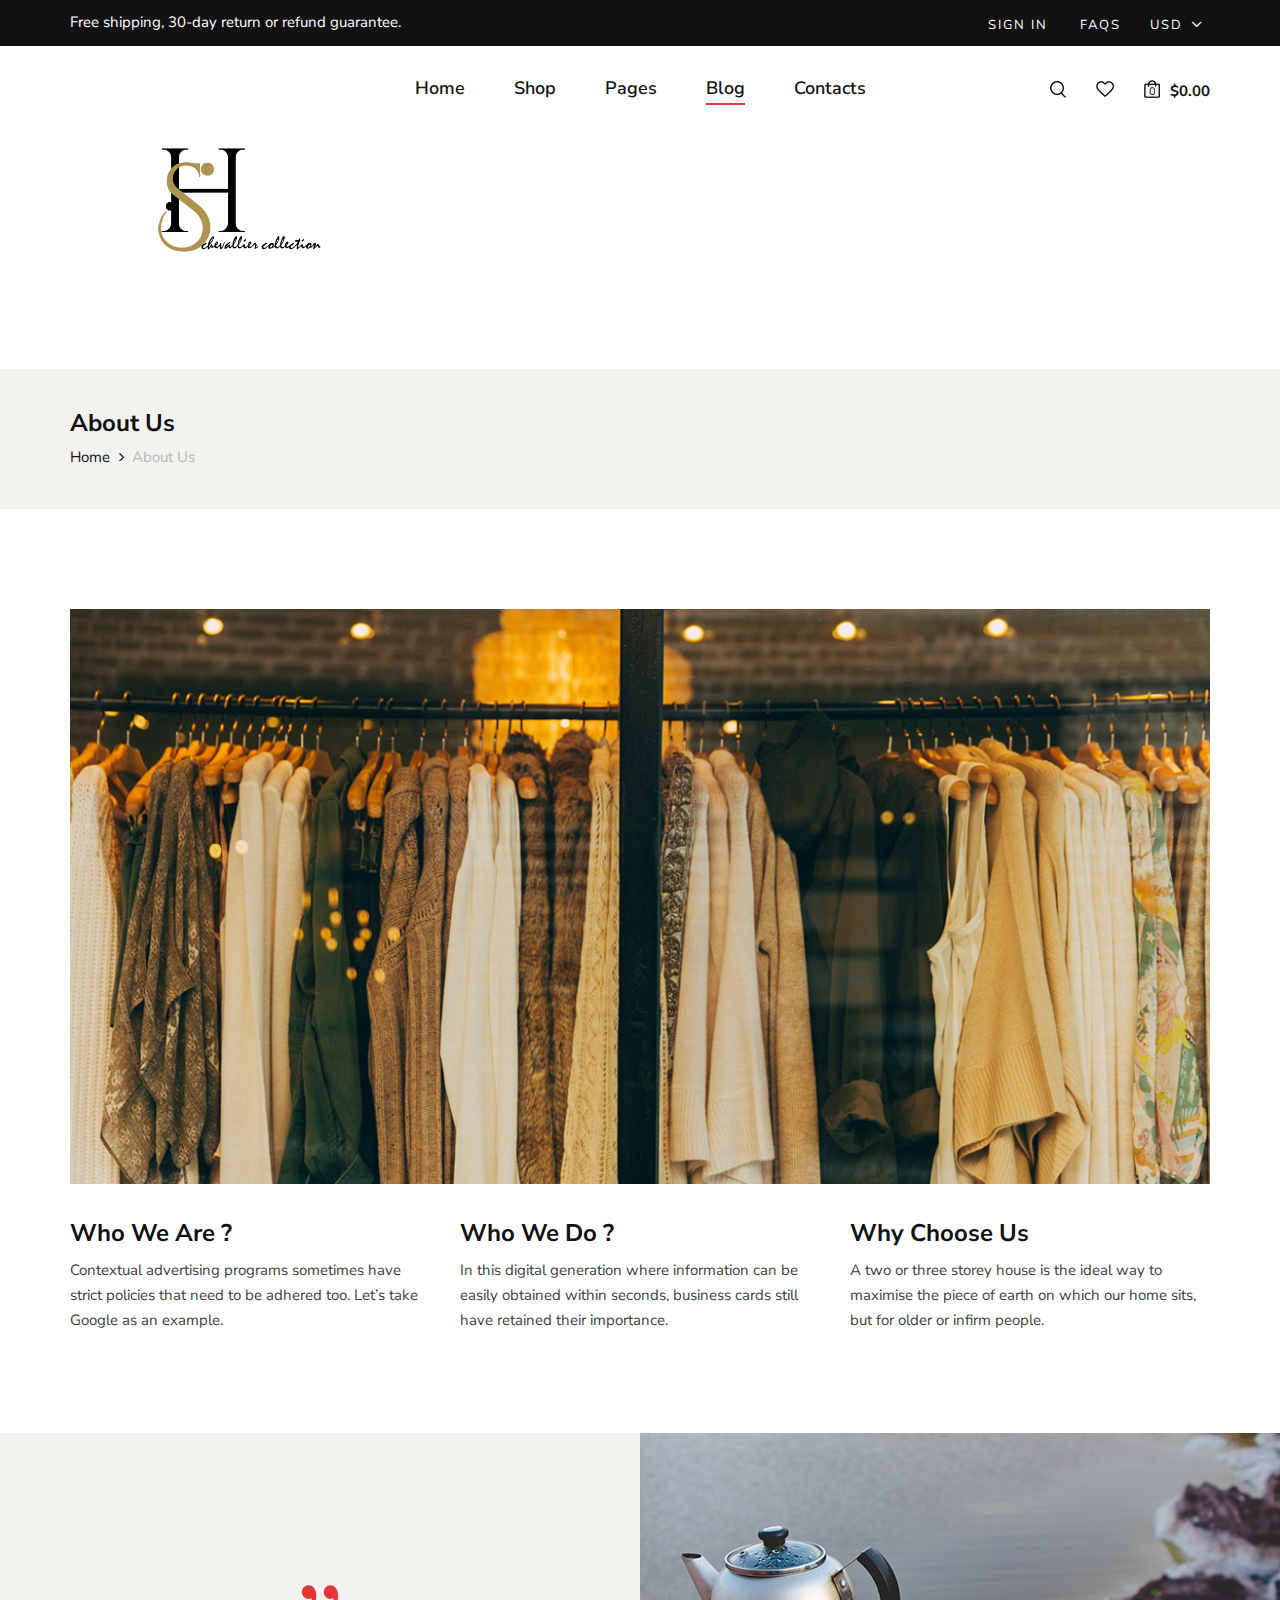
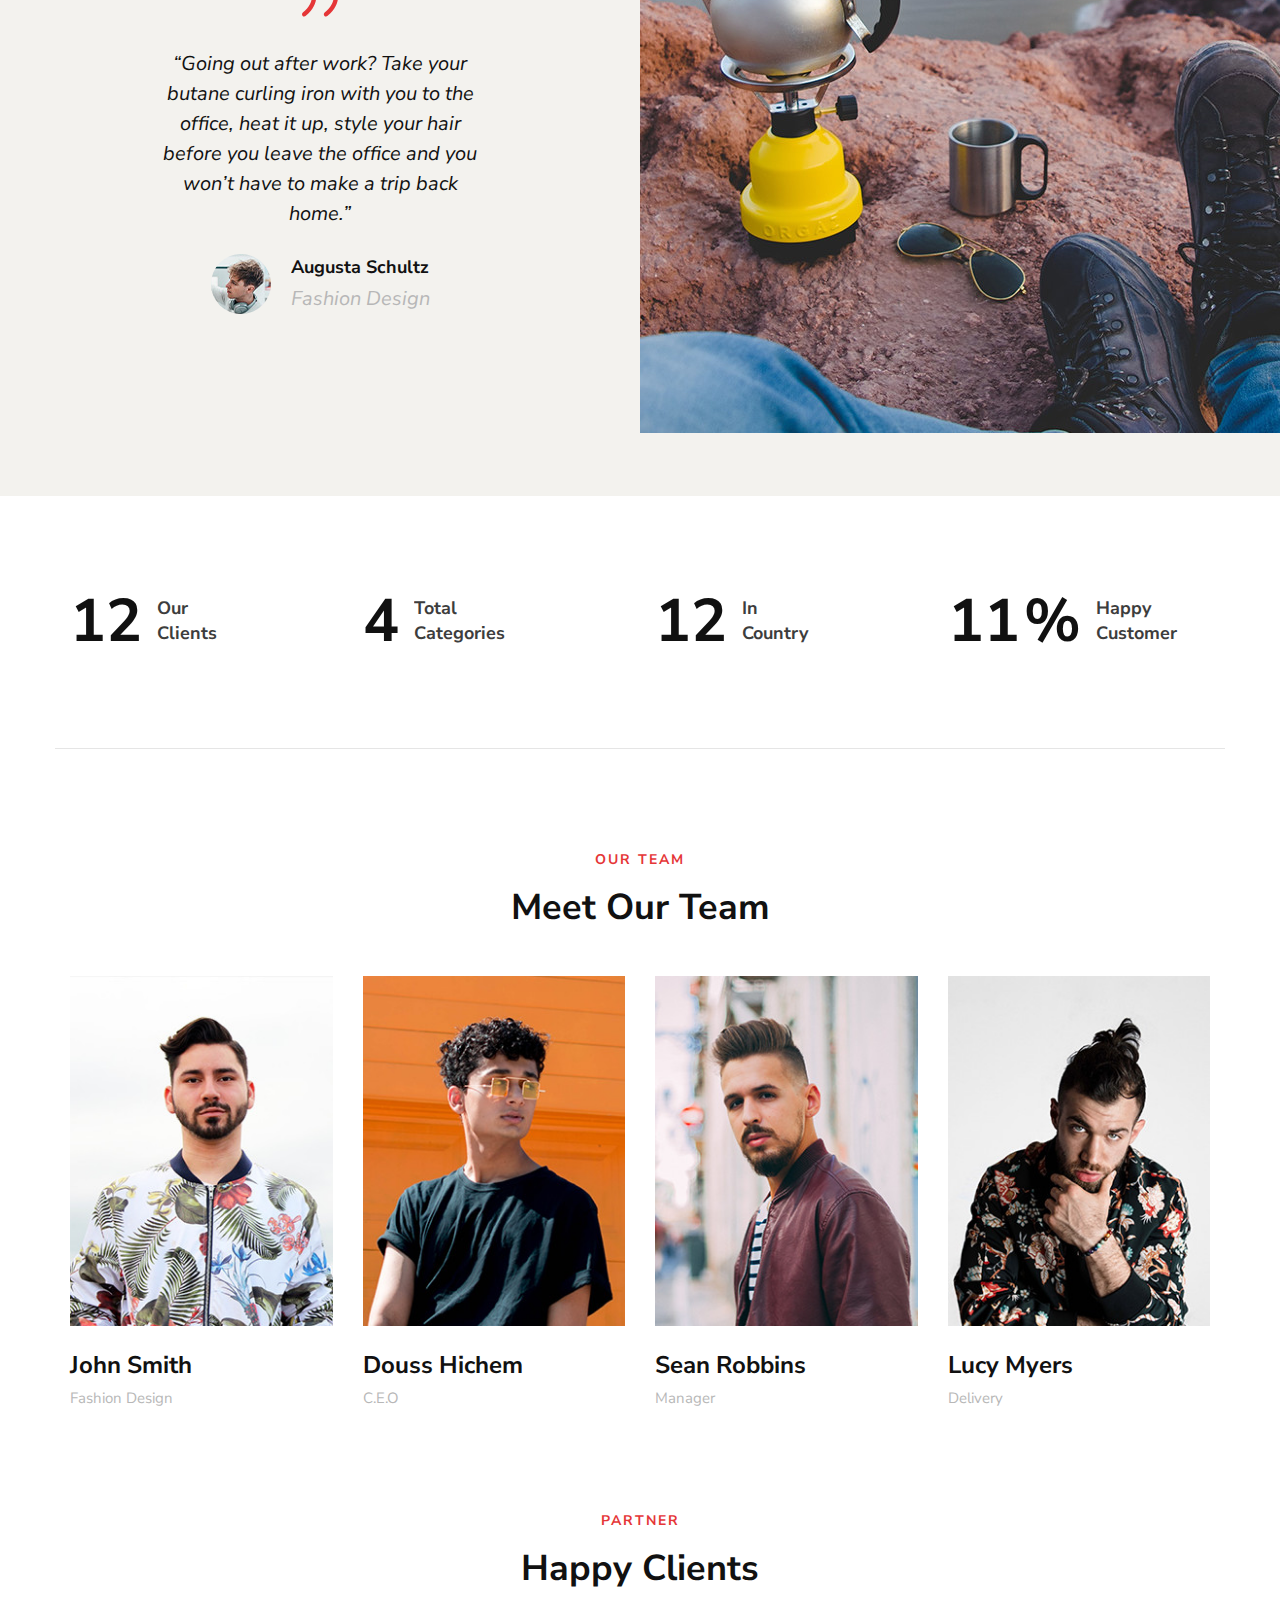
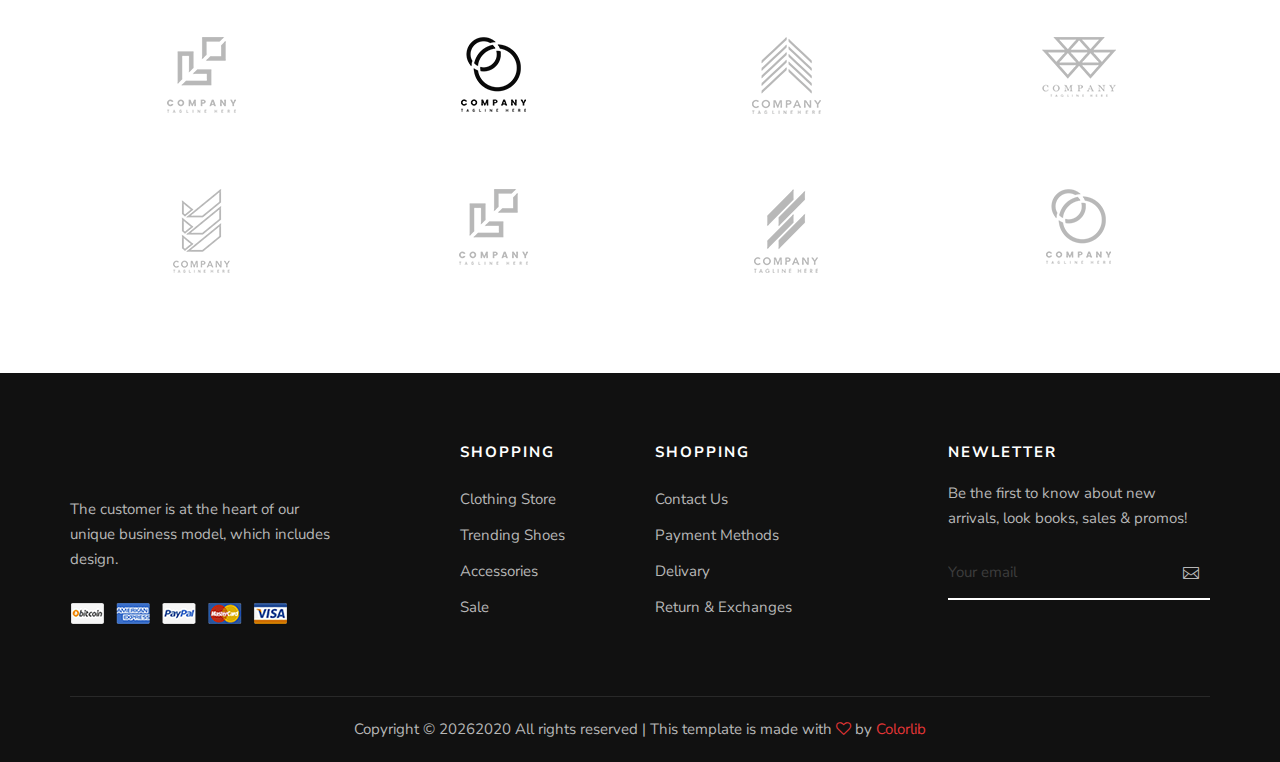
==== about.html @ ca8896c9 "pages" ====
<!DOCTYPE html>
<html lang="zxx">

<head>
    <meta charset="UTF-8">
    <meta name="description" content="Male_Fashion Template">
    <meta name="keywords" content="Male_Fashion, unica, creative, html">
    <meta name="viewport" content="width=device-width, initial-scale=1.0">
    <meta http-equiv="X-UA-Compatible" content="ie=edge">
    <title>chevalier</title>

    <!-- Google Font -->
    <link href="https://fonts.googleapis.com/css2?family=Nunito+Sans:wght@300;400;600;700;800;900&display=swap"
    rel="stylesheet">

    <!-- Css Styles -->
    <link rel="stylesheet" href="css/bootstrap.min.css" type="text/css">
    <link rel="stylesheet" href="css/font-awesome.min.css" type="text/css">
    <link rel="stylesheet" href="css/elegant-icons.css" type="text/css">
    <link rel="stylesheet" href="css/magnific-popup.css" type="text/css">
    <link rel="stylesheet" href="css/nice-select.css" type="text/css">
    <link rel="stylesheet" href="css/owl.carousel.min.css" type="text/css">
    <link rel="stylesheet" href="css/slicknav.min.css" type="text/css">
    <link rel="stylesheet" href="css/style.css" type="text/css">
</head>

<body>
    <!-- Page Preloder -->
    <div id="preloder">
        <div class="loader"></div>
    </div>

    <!-- Offcanvas Menu Begin -->
    <div class="offcanvas-menu-overlay"></div>
    <div class="offcanvas-menu-wrapper">
        <div class="offcanvas__option">
            <div class="offcanvas__links">
                <a href="#">Sign in</a>
                <a href="#">FAQs</a>
            </div>
            <div class="offcanvas__top__hover">
                <span>Usd <i class="arrow_carrot-down"></i></span>
                <ul>
                    <li>USD</li>
                    <li>EUR</li>
                    <li>TND</li>
                </ul>
            </div>
        </div>
        <div class="offcanvas__nav__option">
            <a href="#" class="search-switch"><img src="img/icon/search.png" alt=""></a>
            <a href="#"><img src="img/icon/heart.png" alt=""></a>
            <a href="#"><img src="img/icon/cart.png" alt=""> <span>0</span></a>
            <div class="price">$0.00</div>
        </div>
        <div id="mobile-menu-wrap"></div>
        <div class="offcanvas__text">
            <p>Free shipping, 30-day return or refund guarantee.</p>
        </div>
    </div>
    <!-- Offcanvas Menu End -->

    <!-- Header Section Begin -->
    <header class="header">
        <div class="header__top">
            <div class="container">
                <div class="row">
                    <div class="col-lg-6 col-md-7">
                        <div class="header__top__left">
                            <p>Free shipping, 30-day return or refund guarantee.</p>
                        </div>
                    </div>
                    <div class="col-lg-6 col-md-5">
                        <div class="header__top__right">
                            <div class="header__top__links">
                                <a href="#">Sign in</a>
                                <a href="#">FAQs</a>
                            </div>
                            <div class="header__top__hover">
                                <span>Usd <i class="arrow_carrot-down"></i></span>
                                <ul>
                                    <li>USD</li>
                                    <li>EUR</li>
                                    <li>TND</li>
                                </ul>
                            </div>
                        </div>
                    </div>
                </div>
            </div>
        </div>
        <div class="container">
            <div class="row">
                <div class="col-lg-3 col-md-3">
                    <div class="header__logo">
                        <a href="./index.html"><img src="img/logo.png" alt=""></a>
                    </div>
                </div>
                <div class="col-lg-6 col-md-6">
                    <nav class="header__menu mobile-menu">
                        <ul>
                            <li><a href="./index.html">Home</a></li>
                            <li><a href="./shop.html">Shop</a></li>
                            <li><a href="#">Pages</a>
                                <ul class="dropdown">
                                    <li><a href="./about.html">About Us</a></li>
                                    <li><a href="./shop-details.html">Shop Details</a></li>
                                    <li><a href="./shopping-cart.html">Shopping Cart</a></li>
                                    <li><a href="./checkout.html">Check Out</a></li>
                                    <li><a href="./blog-details.html">Blog Details</a></li>
                                </ul>
                            </li>
                            <li class="active"><a href="./blog.html">Blog</a></li>
                            <li><a href="./contact.html">Contacts</a></li>
                        </ul>
                    </nav>
                </div>
                <div class="col-lg-3 col-md-3">
                    <div class="header__nav__option">
                        <a href="#" class="search-switch"><img src="img/icon/search.png" alt=""></a>
                        <a href="#"><img src="img/icon/heart.png" alt=""></a>
                        <a href="#"><img src="img/icon/cart.png" alt=""> <span>0</span></a>
                        <div class="price">$0.00</div>
                    </div>
                </div>
            </div>
            <div class="canvas__open"><i class="fa fa-bars"></i></div>
        </div>
    </header>
    <!-- Header Section End -->

    <!-- Breadcrumb Section Begin -->
    <section class="breadcrumb-option">
        <div class="container">
            <div class="row">
                <div class="col-lg-12">
                    <div class="breadcrumb__text">
                        <h4>About Us</h4>
                        <div class="breadcrumb__links">
                            <a href="./index.html">Home</a>
                            <span>About Us</span>
                        </div>
                    </div>
                </div>
            </div>
        </div>
    </section>
    <!-- Breadcrumb Section End -->

    <!-- About Section Begin -->
    <section class="about spad">
        <div class="container">
            <div class="row">
                <div class="col-lg-12">
                    <div class="about__pic">
                        <img src="img/about/about-us.jpg" alt="">
                    </div>
                </div>
            </div>
            <div class="row">
                <div class="col-lg-4 col-md-4 col-sm-6">
                    <div class="about__item">
                        <h4>Who We Are ?</h4>
                        <p>Contextual advertising programs sometimes have strict policies that need to be adhered too.
                        Let’s take Google as an example.</p>
                    </div>
                </div>
                <div class="col-lg-4 col-md-4 col-sm-6">
                    <div class="about__item">
                        <h4>Who We Do ?</h4>
                        <p>In this digital generation where information can be easily obtained within seconds, business
                        cards still have retained their importance.</p>
                    </div>
                </div>
                <div class="col-lg-4 col-md-4 col-sm-6">
                    <div class="about__item">
                        <h4>Why Choose Us</h4>
                        <p>A two or three storey house is the ideal way to maximise the piece of earth on which our home
                        sits, but for older or infirm people.</p>
                    </div>
                </div>
            </div>
        </div>
    </section>
    <!-- About Section End -->

    <!-- Testimonial Section Begin -->
    <section class="testimonial">
        <div class="container-fluid">
            <div class="row">
                <div class="col-lg-6 p-0">
                    <div class="testimonial__text">
                        <span class="icon_quotations"></span>
                        <p>“Going out after work? Take your butane curling iron with you to the office, heat it up,
                            style your hair before you leave the office and you won’t have to make a trip back home.”
                        </p>
                        <div class="testimonial__author">
                            <div class="testimonial__author__pic">
                                <img src="img/about/testimonial-author.jpg" alt="">
                            </div>
                            <div class="testimonial__author__text">
                                <h5>Augusta Schultz</h5>
                                <p>Fashion Design</p>
                            </div>
                        </div>
                    </div>
                </div>
                <div class="col-lg-6 p-0">
                    <div class="testimonial__pic set-bg" data-setbg="img/about/testimonial-pic.jpg"></div>
                </div>
            </div>
        </div>
    </section>
    <!-- Testimonial Section End -->

    <!-- Counter Section Begin -->
    <section class="counter spad">
        <div class="container">
            <div class="row">
                <div class="col-lg-3 col-md-6 col-sm-6">
                    <div class="counter__item">
                        <div class="counter__item__number">
                            <h2 class="cn_num">102</h2>
                        </div>
                        <span>Our <br />Clients</span>
                    </div>
                </div>
                <div class="col-lg-3 col-md-6 col-sm-6">
                    <div class="counter__item">
                        <div class="counter__item__number">
                            <h2 class="cn_num">30</h2>
                        </div>
                        <span>Total <br />Categories</span>
                    </div>
                </div>
                <div class="col-lg-3 col-md-6 col-sm-6">
                    <div class="counter__item">
                        <div class="counter__item__number">
                            <h2 class="cn_num">102</h2>
                        </div>
                        <span>In <br />Country</span>
                    </div>
                </div>
                <div class="col-lg-3 col-md-6 col-sm-6">
                    <div class="counter__item">
                        <div class="counter__item__number">
                            <h2 class="cn_num">98</h2>
                            <strong>%</strong>
                        </div>
                        <span>Happy <br />Customer</span>
                    </div>
                </div>
            </div>
        </div>
    </section>
    <!-- Counter Section End -->

    <!-- Team Section Begin -->
    <section class="team spad">
        <div class="container">
            <div class="row">
                <div class="col-lg-12">
                    <div class="section-title">
                        <span>Our Team</span>
                        <h2>Meet Our Team</h2>
                    </div>
                </div>
            </div>
            <div class="row">
                <div class="col-lg-3 col-md-6 col-sm-6">
                    <div class="team__item">
                        <img src="img/about/team-1.jpg" alt="">
                        <h4>John Smith</h4>
                        <span>Fashion Design</span>
                    </div>
                </div>
                <div class="col-lg-3 col-md-6 col-sm-6">
                    <div class="team__item">
                        <img src="img/about/team-2.jpg" alt="">
                        <h4>Douss Hichem</h4>
                        <span>C.E.O</span>
                    </div>
                </div>
                <div class="col-lg-3 col-md-6 col-sm-6">
                    <div class="team__item">
                        <img src="img/about/team-3.jpg" alt="">
                        <h4>Sean Robbins</h4>
                        <span>Manager</span>
                    </div>
                </div>
                <div class="col-lg-3 col-md-6 col-sm-6">
                    <div class="team__item">
                        <img src="img/about/team-4.jpg" alt="">
                        <h4>Lucy Myers</h4>
                        <span>Delivery</span>
                    </div>
                </div>
            </div>
        </div>
    </section>
    <!-- Team Section End -->

    <!-- Client Section Begin -->
    <section class="clients spad">
        <div class="container">
            <div class="row">
                <div class="col-lg-12">
                    <div class="section-title">
                        <span>Partner</span>
                        <h2>Happy Clients</h2>
                    </div>
                </div>
            </div>
            <div class="row">
                <div class="col-lg-3 col-md-4 col-sm-4 col-6">
                    <a href="#" class="client__item"><img src="img/clients/client-1.png" alt=""></a>
                </div>
                <div class="col-lg-3 col-md-4 col-sm-4 col-6">
                    <a href="#" class="client__item"><img src="img/clients/client-2.png" alt=""></a>
                </div>
                <div class="col-lg-3 col-md-4 col-sm-4 col-6">
                    <a href="#" class="client__item"><img src="img/clients/client-3.png" alt=""></a>
                </div>
                <div class="col-lg-3 col-md-4 col-sm-4 col-6">
                    <a href="#" class="client__item"><img src="img/clients/client-4.png" alt=""></a>
                </div>
                <div class="col-lg-3 col-md-4 col-sm-4 col-6">
                    <a href="#" class="client__item"><img src="img/clients/client-5.png" alt=""></a>
                </div>
                <div class="col-lg-3 col-md-4 col-sm-4 col-6">
                    <a href="#" class="client__item"><img src="img/clients/client-6.png" alt=""></a>
                </div>
                <div class="col-lg-3 col-md-4 col-sm-4 col-6">
                    <a href="#" class="client__item"><img src="img/clients/client-7.png" alt=""></a>
                </div>
                <div class="col-lg-3 col-md-4 col-sm-4 col-6">
                    <a href="#" class="client__item"><img src="img/clients/client-8.png" alt=""></a>
                </div>
            </div>
        </div>
    </section>
    <!-- Client Section End -->

    <!-- Footer Section Begin -->
    <footer class="footer">
        <div class="container">
            <div class="row">
                <div class="col-lg-3 col-md-6 col-sm-6">
                    <div class="footer__about">
                        <div class="footer__logo">
                            <a href="#"><img src="img/footer-logo.png" alt=""></a>
                        </div>
                        <p>The customer is at the heart of our unique business model, which includes design.</p>
                        <a href="#"><img src="img/payment.png" alt=""></a>
                    </div>
                </div>
                <div class="col-lg-2 offset-lg-1 col-md-3 col-sm-6">
                    <div class="footer__widget">
                        <h6>Shopping</h6>
                        <ul>
                            <li><a href="#">Clothing Store</a></li>
                            <li><a href="#">Trending Shoes</a></li>
                            <li><a href="#">Accessories</a></li>
                            <li><a href="#">Sale</a></li>
                        </ul>
                    </div>
                </div>
                <div class="col-lg-2 col-md-3 col-sm-6">
                    <div class="footer__widget">
                        <h6>Shopping</h6>
                        <ul>
                            <li><a href="#">Contact Us</a></li>
                            <li><a href="#">Payment Methods</a></li>
                            <li><a href="#">Delivary</a></li>
                            <li><a href="#">Return & Exchanges</a></li>
                        </ul>
                    </div>
                </div>
                <div class="col-lg-3 offset-lg-1 col-md-6 col-sm-6">
                    <div class="footer__widget">
                        <h6>NewLetter</h6>
                        <div class="footer__newslatter">
                            <p>Be the first to know about new arrivals, look books, sales & promos!</p>
                            <form action="#">
                                <input type="text" placeholder="Your email">
                                <button type="submit"><span class="icon_mail_alt"></span></button>
                            </form>
                        </div>
                    </div>
                </div>
            </div>
            <div class="row">
                <div class="col-lg-12 text-center">
                    <div class="footer__copyright__text">
                        <!-- Link back to Colorlib can't be removed. Template is licensed under CC BY 3.0. -->
                        <p>Copyright ©
                            <script>
                                document.write(new Date().getFullYear());
                            </script>2020
                            All rights reserved | This template is made with <i class="fa fa-heart-o"
                            aria-hidden="true"></i> by <a href="https://colorlib.com" target="_blank">Colorlib</a>
                        </p>
                        <!-- Link back to Colorlib can't be removed. Template is licensed under CC BY 3.0. -->
                    </div>
                </div>
            </div>
        </div>
    </footer>
    <!-- Footer Section End -->

    <!-- Search Begin -->
    <div class="search-model">
        <div class="h-100 d-flex align-items-center justify-content-center">
            <div class="search-close-switch">+</div>
            <form class="search-model-form">
                <input type="text" id="search-input" placeholder="Search here.....">
            </form>
        </div>
    </div>
    <!-- Search End -->

    <!-- Js Plugins -->
    <script src="js/jquery-3.3.1.min.js"></script>
    <script src="js/bootstrap.min.js"></script>
    <script src="js/jquery.nice-select.min.js"></script>
    <script src="js/jquery.nicescroll.min.js"></script>
    <script src="js/jquery.magnific-popup.min.js"></script>
    <script src="js/jquery.countdown.min.js"></script>
    <script src="js/jquery.slicknav.js"></script>
    <script src="js/mixitup.min.js"></script>
    <script src="js/owl.carousel.min.js"></script>
    <script src="js/main.js"></script>
</body>

</html>
---- css/elegant-icons.css ----
@font-face {
	font-family: 'ElegantIcons';
	src:url('../fonts/ElegantIcons.eot');
	src:url('../fonts/ElegantIcons.eot?#iefix') format('embedded-opentype'),
		url('../fonts/ElegantIcons.woff') format('woff'),
		url('../fonts/ElegantIcons.ttf') format('truetype'),
		url('../fonts/ElegantIcons.svg#ElegantIcons') format('svg');
	font-weight: normal;
	font-style: normal;
}

/* Use the following CSS code if you want to use data attributes for inserting your icons */
[data-icon]:before {
	font-family: 'ElegantIcons';
	content: attr(data-icon);
	speak: none;
	font-weight: normal;
	font-variant: normal;
	text-transform: none;
	line-height: 1;
	-webkit-font-smoothing: antialiased;
	-moz-osx-font-smoothing: grayscale;
}

/* Use the following CSS code if you want to have a class per icon */
/*
Instead of a list of all class selectors,
you can use the generic selector below, but it's slower:
[class*="your-class-prefix"] {
*/
.arrow_up, .arrow_down, .arrow_left, .arrow_right, .arrow_left-up, .arrow_right-up, .arrow_right-down, .arrow_left-down, .arrow-up-down, .arrow_up-down_alt, .arrow_left-right_alt, .arrow_left-right, .arrow_expand_alt2, .arrow_expand_alt, .arrow_condense, .arrow_expand, .arrow_move, .arrow_carrot-up, .arrow_carrot-down, .arrow_carrot-left, .arrow_carrot-right, .arrow_carrot-2up, .arrow_carrot-2down, .arrow_carrot-2left, .arrow_carrot-2right, .arrow_carrot-up_alt2, .arrow_carrot-down_alt2, .arrow_carrot-left_alt2, .arrow_carrot-right_alt2, .arrow_carrot-2up_alt2, .arrow_carrot-2down_alt2, .arrow_carrot-2left_alt2, .arrow_carrot-2right_alt2, .arrow_triangle-up, .arrow_triangle-down, .arrow_triangle-left, .arrow_triangle-right, .arrow_triangle-up_alt2, .arrow_triangle-down_alt2, .arrow_triangle-left_alt2, .arrow_triangle-right_alt2, .arrow_back, .icon_minus-06, .icon_plus, .icon_close, .icon_check, .icon_minus_alt2, .icon_plus_alt2, .icon_close_alt2, .icon_check_alt2, .icon_zoom-out_alt, .icon_zoom-in_alt, .icon_search, .icon_box-empty, .icon_box-selected, .icon_minus-box, .icon_plus-box, .icon_box-checked, .icon_circle-empty, .icon_circle-slelected, .icon_stop_alt2, .icon_stop, .icon_pause_alt2, .icon_pause, .icon_menu, .icon_menu-square_alt2, .icon_menu-circle_alt2, .icon_ul, .icon_ol, .icon_adjust-horiz, .icon_adjust-vert, .icon_document_alt, .icon_documents_alt, .icon_pencil, .icon_pencil-edit_alt, .icon_pencil-edit, .icon_folder-alt, .icon_folder-open_alt, .icon_folder-add_alt, .icon_info_alt, .icon_error-oct_alt, .icon_error-circle_alt, .icon_error-triangle_alt, .icon_question_alt2, .icon_question, .icon_comment_alt, .icon_chat_alt, .icon_vol-mute_alt, .icon_volume-low_alt, .icon_volume-high_alt, .icon_quotations, .icon_quotations_alt2, .icon_clock_alt, .icon_lock_alt, .icon_lock-open_alt, .icon_key_alt, .icon_cloud_alt, .icon_cloud-upload_alt, .icon_cloud-download_alt, .icon_image, .icon_images, .icon_lightbulb_alt, .icon_gift_alt, .icon_house_alt, .icon_genius, .icon_mobile, .icon_tablet, .icon_laptop, .icon_desktop, .icon_camera_alt, .icon_mail_alt, .icon_cone_alt, .icon_ribbon_alt, .icon_bag_alt, .icon_creditcard, .icon_cart_alt, .icon_paperclip, .icon_tag_alt, .icon_tags_alt, .icon_trash_alt, .icon_cursor_alt, .icon_mic_alt, .icon_compass_alt, .icon_pin_alt, .icon_pushpin_alt, .icon_map_alt, .icon_drawer_alt, .icon_toolbox_alt, .icon_book_alt, .icon_calendar, .icon_film, .icon_table, .icon_contacts_alt, .icon_headphones, .icon_lifesaver, .icon_piechart, .icon_refresh, .icon_link_alt, .icon_link, .icon_loading, .icon_blocked, .icon_archive_alt, .icon_heart_alt, .icon_star_alt, .icon_star-half_alt, .icon_star, .icon_star-half, .icon_tools, .icon_tool, .icon_cog, .icon_cogs, .arrow_up_alt, .arrow_down_alt, .arrow_left_alt, .arrow_right_alt, .arrow_left-up_alt, .arrow_right-up_alt, .arrow_right-down_alt, .arrow_left-down_alt, .arrow_condense_alt, .arrow_expand_alt3, .arrow_carrot_up_alt, .arrow_carrot-down_alt, .arrow_carrot-left_alt, .arrow_carrot-right_alt, .arrow_carrot-2up_alt, .arrow_carrot-2dwnn_alt, .arrow_carrot-2left_alt, .arrow_carrot-2right_alt, .arrow_triangle-up_alt, .arrow_triangle-down_alt, .arrow_triangle-left_alt, .arrow_triangle-right_alt, .icon_minus_alt, .icon_plus_alt, .icon_close_alt, .icon_check_alt, .icon_zoom-out, .icon_zoom-in, .icon_stop_alt, .icon_menu-square_alt, .icon_menu-circle_alt, .icon_document, .icon_documents, .icon_pencil_alt, .icon_folder, .icon_folder-open, .icon_folder-add, .icon_folder_upload, .icon_folder_download, .icon_info, .icon_error-circle, .icon_error-oct, .icon_error-triangle, .icon_question_alt, .icon_comment, .icon_chat, .icon_vol-mute, .icon_volume-low, .icon_volume-high, .icon_quotations_alt, .icon_clock, .icon_lock, .icon_lock-open, .icon_key, .icon_cloud, .icon_cloud-upload, .icon_cloud-download, .icon_lightbulb, .icon_gift, .icon_house, .icon_camera, .icon_mail, .icon_cone, .icon_ribbon, .icon_bag, .icon_cart, .icon_tag, .icon_tags, .icon_trash, .icon_cursor, .icon_mic, .icon_compass, .icon_pin, .icon_pushpin, .icon_map, .icon_drawer, .icon_toolbox, .icon_book, .icon_contacts, .icon_archive, .icon_heart, .icon_profile, .icon_group, .icon_grid-2x2, .icon_grid-3x3, .icon_music, .icon_pause_alt, .icon_phone, .icon_upload, .icon_download, .social_facebook, .social_twitter, .social_pinterest, .social_googleplus, .social_tumblr, .social_tumbleupon, .social_wordpress, .social_instagram, .social_dribbble, .social_vimeo, .social_linkedin, .social_rss, .social_deviantart, .social_share, .social_myspace, .social_skype, .social_youtube, .social_picassa, .social_googledrive, .social_flickr, .social_blogger, .social_spotify, .social_delicious, .social_facebook_circle, .social_twitter_circle, .social_pinterest_circle, .social_googleplus_circle, .social_tumblr_circle, .social_stumbleupon_circle, .social_wordpress_circle, .social_instagram_circle, .social_dribbble_circle, .social_vimeo_circle, .social_linkedin_circle, .social_rss_circle, .social_deviantart_circle, .social_share_circle, .social_myspace_circle, .social_skype_circle, .social_youtube_circle, .social_picassa_circle, .social_googledrive_alt2, .social_flickr_circle, .social_blogger_circle, .social_spotify_circle, .social_delicious_circle, .social_facebook_square, .social_twitter_square, .social_pinterest_square, .social_googleplus_square, .social_tumblr_square, .social_stumbleupon_square, .social_wordpress_square, .social_instagram_square, .social_dribbble_square, .social_vimeo_square, .social_linkedin_square, .social_rss_square, .social_deviantart_square, .social_share_square, .social_myspace_square, .social_skype_square, .social_youtube_square, .social_picassa_square, .social_googledrive_square, .social_flickr_square, .social_blogger_square, .social_spotify_square, .social_delicious_square, .icon_printer, .icon_calulator, .icon_building, .icon_floppy, .icon_drive, .icon_search-2, .icon_id, .icon_id-2, .icon_puzzle, .icon_like, .icon_dislike, .icon_mug, .icon_currency, .icon_wallet, .icon_pens, .icon_easel, .icon_flowchart, .icon_datareport, .icon_briefcase, .icon_shield, .icon_percent, .icon_globe, .icon_globe-2, .icon_target, .icon_hourglass, .icon_balance, .icon_rook, .icon_printer-alt, .icon_calculator_alt, .icon_building_alt, .icon_floppy_alt, .icon_drive_alt, .icon_search_alt, .icon_id_alt, .icon_id-2_alt, .icon_puzzle_alt, .icon_like_alt, .icon_dislike_alt, .icon_mug_alt, .icon_currency_alt, .icon_wallet_alt, .icon_pens_alt, .icon_easel_alt, .icon_flowchart_alt, .icon_datareport_alt, .icon_briefcase_alt, .icon_shield_alt, .icon_percent_alt, .icon_globe_alt, .icon_clipboard {
	font-family: 'ElegantIcons';
	speak: none;
	font-style: normal;
	font-weight: normal;
	font-variant: normal;
	text-transform: none;
	line-height: 1;
	-webkit-font-smoothing: antialiased;
}
.arrow_up:before {
	content: "\21";
}
.arrow_down:before {
	content: "\22";
}
.arrow_left:before {
	content: "\23";
}
.arrow_right:before {
	content: "\24";
}
.arrow_left-up:before {
	content: "\25";
}
.arrow_right-up:before {
	content: "\26";
}
.arrow_right-down:before {
	content: "\27";
}
.arrow_left-down:before {
	content: "\28";
}
.arrow-up-down:before {
	content: "\29";
}
.arrow_up-down_alt:before {
	content: "\2a";
}
.arrow_left-right_alt:before {
	content: "\2b";
}
.arrow_left-right:before {
	content: "\2c";
}
.arrow_expand_alt2:before {
	content: "\2d";
}
.arrow_expand_alt:before {
	content: "\2e";
}
.arrow_condense:before {
	content: "\2f";
}
.arrow_expand:before {
	content: "\30";
}
.arrow_move:before {
	content: "\31";
}
.arrow_carrot-up:before {
	content: "\32";
}
.arrow_carrot-down:before {
	content: "\33";
}
.arrow_carrot-left:before {
	content: "\34";
}
.arrow_carrot-right:before {
	content: "\35";
}
.arrow_carrot-2up:before {
	content: "\36";
}
.arrow_carrot-2down:before {
	content: "\37";
}
.arrow_carrot-2left:before {
	content: "\38";
}
.arrow_carrot-2right:before {
	content: "\39";
}
.arrow_carrot-up_alt2:before {
	content: "\3a";
}
.arrow_carrot-down_alt2:before {
	content: "\3b";
}
.arrow_carrot-left_alt2:before {
	content: "\3c";
}
.arrow_carrot-right_alt2:before {
	content: "\3d";
}
.arrow_carrot-2up_alt2:before {
	content: "\3e";
}
.arrow_carrot-2down_alt2:before {
	content: "\3f";
}
.arrow_carrot-2left_alt2:before {
	content: "\40";
}
.arrow_carrot-2right_alt2:before {
	content: "\41";
}
.arrow_triangle-up:before {
	content: "\42";
}
.arrow_triangle-down:before {
	content: "\43";
}
.arrow_triangle-left:before {
	content: "\44";
}
.arrow_triangle-right:before {
	content: "\45";
}
.arrow_triangle-up_alt2:before {
	content: "\46";
}
.arrow_triangle-down_alt2:before {
	content: "\47";
}
.arrow_triangle-left_alt2:before {
	content: "\48";
}
.arrow_triangle-right_alt2:before {
	content: "\49";
}
.arrow_back:before {
	content: "\4a";
}
.icon_minus-06:before {
	content: "\4b";
}
.icon_plus:before {
	content: "\4c";
}
.icon_close:before {
	content: "\4d";
}
.icon_check:before {
	content: "\4e";
}
.icon_minus_alt2:before {
	content: "\4f";
}
.icon_plus_alt2:before {
	content: "\50";
}
.icon_close_alt2:before {
	content: "\51";
}
.icon_check_alt2:before {
	content: "\52";
}
.icon_zoom-out_alt:before {
	content: "\53";
}
.icon_zoom-in_alt:before {
	content: "\54";
}
.icon_search:before {
	content: "\55";
}
.icon_box-empty:before {
	content: "\56";
}
.icon_box-selected:before {
	content: "\57";
}
.icon_minus-box:before {
	content: "\58";
}
.icon_plus-box:before {
	content: "\59";
}
.icon_box-checked:before {
	content: "\5a";
}
.icon_circle-empty:before {
	content: "\5b";
}
.icon_circle-slelected:before {
	content: "\5c";
}
.icon_stop_alt2:before {
	content: "\5d";
}
.icon_stop:before {
	content: "\5e";
}
.icon_pause_alt2:before {
	content: "\5f";
}
.icon_pause:before {
	content: "\60";
}
.icon_menu:before {
	content: "\61";
}
.icon_menu-square_alt2:before {
	content: "\62";
}
.icon_menu-circle_alt2:before {
	content: "\63";
}
.icon_ul:before {
	content: "\64";
}
.icon_ol:before {
	content: "\65";
}
.icon_adjust-horiz:before {
	content: "\66";
}
.icon_adjust-vert:before {
	content: "\67";
}
.icon_document_alt:before {
	content: "\68";
}
.icon_documents_alt:before {
	content: "\69";
}
.icon_pencil:before {
	content: "\6a";
}
.icon_pencil-edit_alt:before {
	content: "\6b";
}
.icon_pencil-edit:before {
	content: "\6c";
}
.icon_folder-alt:before {
	content: "\6d";
}
.icon_folder-open_alt:before {
	content: "\6e";
}
.icon_folder-add_alt:before {
	content: "\6f";
}
.icon_info_alt:before {
	content: "\70";
}
.icon_error-oct_alt:before {
	content: "\71";
}
.icon_error-circle_alt:before {
	content: "\72";
}
.icon_error-triangle_alt:before {
	content: "\73";
}
.icon_question_alt2:before {
	content: "\74";
}
.icon_question:before {
	content: "\75";
}
.icon_comment_alt:before {
	content: "\76";
}
.icon_chat_alt:before {
	content: "\77";
}
.icon_vol-mute_alt:before {
	content: "\78";
}
.icon_volume-low_alt:before {
	content: "\79";
}
.icon_volume-high_alt:before {
	content: "\7a";
}
.icon_quotations:before {
	content: "\7b";
}
.icon_quotations_alt2:before {
	content: "\7c";
}
.icon_clock_alt:before {
	content: "\7d";
}
.icon_lock_alt:before {
	content: "\7e";
}
.icon_lock-open_alt:before {
	content: "\e000";
}
.icon_key_alt:before {
	content: "\e001";
}
.icon_cloud_alt:before {
	content: "\e002";
}
.icon_cloud-upload_alt:before {
	content: "\e003";
}
.icon_cloud-download_alt:before {
	content: "\e004";
}
.icon_image:before {
	content: "\e005";
}
.icon_images:before {
	content: "\e006";
}
.icon_lightbulb_alt:before {
	content: "\e007";
}
.icon_gift_alt:before {
	content: "\e008";
}
.icon_house_alt:before {
	content: "\e009";
}
.icon_genius:before {
	content: "\e00a";
}
.icon_mobile:before {
	content: "\e00b";
}
.icon_tablet:before {
	content: "\e00c";
}
.icon_laptop:before {
	content: "\e00d";
}
.icon_desktop:before {
	content: "\e00e";
}
.icon_camera_alt:before {
	content: "\e00f";
}
.icon_mail_alt:before {
	content: "\e010";
}
.icon_cone_alt:before {
	content: "\e011";
}
.icon_ribbon_alt:before {
	content: "\e012";
}
.icon_bag_alt:before {
	content: "\e013";
}
.icon_creditcard:before {
	content: "\e014";
}
.icon_cart_alt:before {
	content: "\e015";
}
.icon_paperclip:before {
	content: "\e016";
}
.icon_tag_alt:before {
	content: "\e017";
}
.icon_tags_alt:before {
	content: "\e018";
}
.icon_trash_alt:before {
	content: "\e019";
}
.icon_cursor_alt:before {
	content: "\e01a";
}
.icon_mic_alt:before {
	content: "\e01b";
}
.icon_compass_alt:before {
	content: "\e01c";
}
.icon_pin_alt:before {
	content: "\e01d";
}
.icon_pushpin_alt:before {
	content: "\e01e";
}
.icon_map_alt:before {
	content: "\e01f";
}
.icon_drawer_alt:before {
	content: "\e020";
}
.icon_toolbox_alt:before {
	content: "\e021";
}
.icon_book_alt:before {
	content: "\e022";
}
.icon_calendar:before {
	content: "\e023";
}
.icon_film:before {
	content: "\e024";
}
.icon_table:before {
	content: "\e025";
}
.icon_contacts_alt:before {
	content: "\e026";
}
.icon_headphones:before {
	content: "\e027";
}
.icon_lifesaver:before {
	content: "\e028";
}
.icon_piechart:before {
	content: "\e029";
}
.icon_refresh:before {
	content: "\e02a";
}
.icon_link_alt:before {
	content: "\e02b";
}
.icon_link:before {
	content: "\e02c";
}
.icon_loading:before {
	content: "\e02d";
}
.icon_blocked:before {
	content: "\e02e";
}
.icon_archive_alt:before {
	content: "\e02f";
}
.icon_heart_alt:before {
	content: "\e030";
}
.icon_star_alt:before {
	content: "\e031";
}
.icon_star-half_alt:before {
	content: "\e032";
}
.icon_star:before {
	content: "\e033";
}
.icon_star-half:before {
	content: "\e034";
}
.icon_tools:before {
	content: "\e035";
}
.icon_tool:before {
	content: "\e036";
}
.icon_cog:before {
	content: "\e037";
}
.icon_cogs:before {
	content: "\e038";
}
.arrow_up_alt:before {
	content: "\e039";
}
.arrow_down_alt:before {
	content: "\e03a";
}
.arrow_left_alt:before {
	content: "\e03b";
}
.arrow_right_alt:before {
	content: "\e03c";
}
.arrow_left-up_alt:before {
	content: "\e03d";
}
.arrow_right-up_alt:before {
	content: "\e03e";
}
.arrow_right-down_alt:before {
	content: "\e03f";
}
.arrow_left-down_alt:before {
	content: "\e040";
}
.arrow_condense_alt:before {
	content: "\e041";
}
.arrow_expand_alt3:before {
	content: "\e042";
}
.arrow_carrot_up_alt:before {
	content: "\e043";
}
.arrow_carrot-down_alt:before {
	content: "\e044";
}
.arrow_carrot-left_alt:before {
	content: "\e045";
}
.arrow_carrot-right_alt:before {
	content: "\e046";
}
.arrow_carrot-2up_alt:before {
	content: "\e047";
}
.arrow_carrot-2dwnn_alt:before {
	content: "\e048";
}
.arrow_carrot-2left_alt:before {
	content: "\e049";
}
.arrow_carrot-2right_alt:before {
	content: "\e04a";
}
.arrow_triangle-up_alt:before {
	content: "\e04b";
}
.arrow_triangle-down_alt:before {
	content: "\e04c";
}
.arrow_triangle-left_alt:before {
	content: "\e04d";
}
.arrow_triangle-right_alt:before {
	content: "\e04e";
}
.icon_minus_alt:before {
	content: "\e04f";
}
.icon_plus_alt:before {
	content: "\e050";
}
.icon_close_alt:before {
	content: "\e051";
}
.icon_check_alt:before {
	content: "\e052";
}
.icon_zoom-out:before {
	content: "\e053";
}
.icon_zoom-in:before {
	content: "\e054";
}
.icon_stop_alt:before {
	content: "\e055";
}
.icon_menu-square_alt:before {
	content: "\e056";
}
.icon_menu-circle_alt:before {
	content: "\e057";
}
.icon_document:before {
	content: "\e058";
}
.icon_documents:before {
	content: "\e059";
}
.icon_pencil_alt:before {
	content: "\e05a";
}
.icon_folder:before {
	content: "\e05b";
}
.icon_folder-open:before {
	content: "\e05c";
}
.icon_folder-add:before {
	content: "\e05d";
}
.icon_folder_upload:before {
	content: "\e05e";
}
.icon_folder_download:before {
	content: "\e05f";
}
.icon_info:before {
	content: "\e060";
}
.icon_error-circle:before {
	content: "\e061";
}
.icon_error-oct:before {
	content: "\e062";
}
.icon_error-triangle:before {
	content: "\e063";
}
.icon_question_alt:before {
	content: "\e064";
}
.icon_comment:before {
	content: "\e065";
}
.icon_chat:before {
	content: "\e066";
}
.icon_vol-mute:before {
	content: "\e067";
}
.icon_volume-low:before {
	content: "\e068";
}
.icon_volume-high:before {
	content: "\e069";
}
.icon_quotations_alt:before {
	content: "\e06a";
}
.icon_clock:before {
	content: "\e06b";
}
.icon_lock:before {
	content: "\e06c";
}
.icon_lock-open:before {
	content: "\e06d";
}
.icon_key:before {
	content: "\e06e";
}
.icon_cloud:before {
	content: "\e06f";
}
.icon_cloud-upload:before {
	content: "\e070";
}
.icon_cloud-download:before {
	content: "\e071";
}
.icon_lightbulb:before {
	content: "\e072";
}
.icon_gift:before {
	content: "\e073";
}
.icon_house:before {
	content: "\e074";
}
.icon_camera:before {
	content: "\e075";
}
.icon_mail:before {
	content: "\e076";
}
.icon_cone:before {
	content: "\e077";
}
.icon_ribbon:before {
	content: "\e078";
}
.icon_bag:before {
	content: "\e079";
}
.icon_cart:before {
	content: "\e07a";
}
.icon_tag:before {
	content: "\e07b";
}
.icon_tags:before {
	content: "\e07c";
}
.icon_trash:before {
	content: "\e07d";
}
.icon_cursor:before {
	content: "\e07e";
}
.icon_mic:before {
	content: "\e07f";
}
.icon_compass:before {
	content: "\e080";
}
.icon_pin:before {
	content: "\e081";
}
.icon_pushpin:before {
	content: "\e082";
}
.icon_map:before {
	content: "\e083";
}
.icon_drawer:before {
	content: "\e084";
}
.icon_toolbox:before {
	content: "\e085";
}
.icon_book:before {
	content: "\e086";
}
.icon_contacts:before {
	content: "\e087";
}
.icon_archive:before {
	content: "\e088";
}
.icon_heart:before {
	content: "\e089";
}
.icon_profile:before {
	content: "\e08a";
}
.icon_group:before {
	content: "\e08b";
}
.icon_grid-2x2:before {
	content: "\e08c";
}
.icon_grid-3x3:before {
	content: "\e08d";
}
.icon_music:before {
	content: "\e08e";
}
.icon_pause_alt:before {
	content: "\e08f";
}
.icon_phone:before {
	content: "\e090";
}
.icon_upload:before {
	content: "\e091";
}
.icon_download:before {
	content: "\e092";
}
.social_facebook:before {
	content: "\e093";
}
.social_twitter:before {
	content: "\e094";
}
.social_pinterest:before {
	content: "\e095";
}
.social_googleplus:before {
	content: "\e096";
}
.social_tumblr:before {
	content: "\e097";
}
.social_tumbleupon:before {
	content: "\e098";
}
.social_wordpress:before {
	content: "\e099";
}
.social_instagram:before {
	content: "\e09a";
}
.social_dribbble:before {
	content: "\e09b";
}
.social_vimeo:before {
	content: "\e09c";
}
.social_linkedin:before {
	content: "\e09d";
}
.social_rss:before {
	content: "\e09e";
}
.social_deviantart:before {
	content: "\e09f";
}
.social_share:before {
	content: "\e0a0";
}
.social_myspace:before {
	content: "\e0a1";
}
.social_skype:before {
	content: "\e0a2";
}
.social_youtube:before {
	content: "\e0a3";
}
.social_picassa:before {
	content: "\e0a4";
}
.social_googledrive:before {
	content: "\e0a5";
}
.social_flickr:before {
	content: "\e0a6";
}
.social_blogger:before {
	content: "\e0a7";
}
.social_spotify:before {
	content: "\e0a8";
}
.social_delicious:before {
	content: "\e0a9";
}
.social_facebook_circle:before {
	content: "\e0aa";
}
.social_twitter_circle:before {
	content: "\e0ab";
}
.social_pinterest_circle:before {
	content: "\e0ac";
}
.social_googleplus_circle:before {
	content: "\e0ad";
}
.social_tumblr_circle:before {
	content: "\e0ae";
}
.social_stumbleupon_circle:before {
	content: "\e0af";
}
.social_wordpress_circle:before {
	content: "\e0b0";
}
.social_instagram_circle:before {
	content: "\e0b1";
}
.social_dribbble_circle:before {
	content: "\e0b2";
}
.social_vimeo_circle:before {
	content: "\e0b3";
}
.social_linkedin_circle:before {
	content: "\e0b4";
}
.social_rss_circle:before {
	content: "\e0b5";
}
.social_deviantart_circle:before {
	content: "\e0b6";
}
.social_share_circle:before {
	content: "\e0b7";
}
.social_myspace_circle:before {
	content: "\e0b8";
}
.social_skype_circle:before {
	content: "\e0b9";
}
.social_youtube_circle:before {
	content: "\e0ba";
}
.social_picassa_circle:before {
	content: "\e0bb";
}
.social_googledrive_alt2:before {
	content: "\e0bc";
}
.social_flickr_circle:before {
	content: "\e0bd";
}
.social_blogger_circle:before {
	content: "\e0be";
}
.social_spotify_circle:before {
	content: "\e0bf";
}
.social_delicious_circle:before {
	content: "\e0c0";
}
.social_facebook_square:before {
	content: "\e0c1";
}
.social_twitter_square:before {
	content: "\e0c2";
}
.social_pinterest_square:before {
	content: "\e0c3";
}
.social_googleplus_square:before {
	content: "\e0c4";
}
.social_tumblr_square:before {
	content: "\e0c5";
}
.social_stumbleupon_square:before {
	content: "\e0c6";
}
.social_wordpress_square:before {
	content: "\e0c7";
}
.social_instagram_square:before {
	content: "\e0c8";
}
.social_dribbble_square:before {
	content: "\e0c9";
}
.social_vimeo_square:before {
	content: "\e0ca";
}
.social_linkedin_square:before {
	content: "\e0cb";
}
.social_rss_square:before {
	content: "\e0cc";
}
.social_deviantart_square:before {
	content: "\e0cd";
}
.social_share_square:before {
	content: "\e0ce";
}
.social_myspace_square:before {
	content: "\e0cf";
}
.social_skype_square:before {
	content: "\e0d0";
}
.social_youtube_square:before {
	content: "\e0d1";
}
.social_picassa_square:before {
	content: "\e0d2";
}
.social_googledrive_square:before {
	content: "\e0d3";
}
.social_flickr_square:before {
	content: "\e0d4";
}
.social_blogger_square:before {
	content: "\e0d5";
}
.social_spotify_square:before {
	content: "\e0d6";
}
.social_delicious_square:before {
	content: "\e0d7";
}
.icon_printer:before {
	content: "\e103";
}
.icon_calulator:before {
	content: "\e0ee";
}
.icon_building:before {
	content: "\e0ef";
}
.icon_floppy:before {
	content: "\e0e8";
}
.icon_drive:before {
	content: "\e0ea";
}
.icon_search-2:before {
	content: "\e101";
}
.icon_id:before {
	content: "\e107";
}
.icon_id-2:before {
	content: "\e108";
}
.icon_puzzle:before {
	content: "\e102";
}
.icon_like:before {
	content: "\e106";
}
.icon_dislike:before {
	content: "\e0eb";
}
.icon_mug:before {
	content: "\e105";
}
.icon_currency:before {
	content: "\e0ed";
}
.icon_wallet:before {
	content: "\e100";
}
.icon_pens:before {
	content: "\e104";
}
.icon_easel:before {
	content: "\e0e9";
}
.icon_flowchart:before {
	content: "\e109";
}
.icon_datareport:before {
	content: "\e0ec";
}
.icon_briefcase:before {
	content: "\e0fe";
}
.icon_shield:before {
	content: "\e0f6";
}
.icon_percent:before {
	content: "\e0fb";
}
.icon_globe:before {
	content: "\e0e2";
}
.icon_globe-2:before {
	content: "\e0e3";
}
.icon_target:before {
	content: "\e0f5";
}
.icon_hourglass:before {
	content: "\e0e1";
}
.icon_balance:before {
	content: "\e0ff";
}
.icon_rook:before {
	content: "\e0f8";
}
.icon_printer-alt:before {
	content: "\e0fa";
}
.icon_calculator_alt:before {
	content: "\e0e7";
}
.icon_building_alt:before {
	content: "\e0fd";
}
.icon_floppy_alt:before {
	content: "\e0e4";
}
.icon_drive_alt:before {
	content: "\e0e5";
}
.icon_search_alt:before {
	content: "\e0f7";
}
.icon_id_alt:before {
	content: "\e0e0";
}
.icon_id-2_alt:before {
	content: "\e0fc";
}
.icon_puzzle_alt:before {
	content: "\e0f9";
}
.icon_like_alt:before {
	content: "\e0dd";
}
.icon_dislike_alt:before {
	content: "\e0f1";
}
.icon_mug_alt:before {
	content: "\e0dc";
}
.icon_currency_alt:before {
	content: "\e0f3";
}
.icon_wallet_alt:before {
	content: "\e0d8";
}
.icon_pens_alt:before {
	content: "\e0db";
}
.icon_easel_alt:before {
	content: "\e0f0";
}
.icon_flowchart_alt:before {
	content: "\e0df";
}
.icon_datareport_alt:before {
	content: "\e0f2";
}
.icon_briefcase_alt:before {
	content: "\e0f4";
}
.icon_shield_alt:before {
	content: "\e0d9";
}
.icon_percent_alt:before {
	content: "\e0da";
}
.icon_globe_alt:before {
	content: "\e0de";
}
.icon_clipboard:before {
	content: "\e0e6";
}


	.glyph {
		float: left;
		text-align: center;
		padding: .75em;
		margin: .4em 1.5em .75em 0;
		width: 6em;
text-shadow: none;
	}
        .glyph_big {
        font-size: 128px;
        color: #59c5dc;
        float: left;
        margin-right: 20px;
        }

        .glyph div { padding-bottom: 10px;}

	.glyph input {
		font-family: consolas, monospace;
		font-size: 12px;
		width: 100%;
		text-align: center;
		border: 0;
		box-shadow: 0 0 0 1px #ccc;
		padding: .2em;
                -moz-border-radius: 5px;
                -webkit-border-radius: 5px;
	}
	.centered {
		margin-left: auto;
		margin-right: auto;
	}
	.glyph .fs1 {
		font-size: 2em;
	}
---- css/nice-select.css ----
.nice-select {
  -webkit-tap-highlight-color: transparent;
  background-color: #fff;
  border-radius: 5px;
  border: solid 1px #e8e8e8;
  box-sizing: border-box;
  clear: both;
  cursor: pointer;
  display: block;
  float: left;
  font-family: inherit;
  font-size: 14px;
  font-weight: normal;
  height: 42px;
  line-height: 40px;
  outline: none;
  padding-left: 18px;
  padding-right: 30px;
  position: relative;
  text-align: left !important;
  -webkit-transition: all 0.2s ease-in-out;
  transition: all 0.2s ease-in-out;
  -webkit-user-select: none;
     -moz-user-select: none;
      -ms-user-select: none;
          user-select: none;
  white-space: nowrap;
  width: auto; }
  .nice-select:hover {
    border-color: #dbdbdb; }
  .nice-select:active, .nice-select.open, .nice-select:focus {
    border-color: #999; }
  .nice-select:after {
    border-bottom: 2px solid #999;
    border-right: 2px solid #999;
    content: '';
    display: block;
    height: 5px;
    margin-top: -4px;
    pointer-events: none;
    position: absolute;
    right: 12px;
    top: 50%;
    -webkit-transform-origin: 66% 66%;
        -ms-transform-origin: 66% 66%;
            transform-origin: 66% 66%;
    -webkit-transform: rotate(45deg);
        -ms-transform: rotate(45deg);
            transform: rotate(45deg);
    -webkit-transition: all 0.15s ease-in-out;
    transition: all 0.15s ease-in-out;
    width: 5px; }
  .nice-select.open:after {
    -webkit-transform: rotate(-135deg);
        -ms-transform: rotate(-135deg);
            transform: rotate(-135deg); }
  .nice-select.open .list {
    opacity: 1;
    pointer-events: auto;
    -webkit-transform: scale(1) translateY(0);
        -ms-transform: scale(1) translateY(0);
            transform: scale(1) translateY(0); }
  .nice-select.disabled {
    border-color: #ededed;
    color: #999;
    pointer-events: none; }
    .nice-select.disabled:after {
      border-color: #cccccc; }
  .nice-select.wide {
    width: 100%; }
    .nice-select.wide .list {
      left: 0 !important;
      right: 0 !important; }
  .nice-select.right {
    float: right; }
    .nice-select.right .list {
      left: auto;
      right: 0; }
  .nice-select.small {
    font-size: 12px;
    height: 36px;
    line-height: 34px; }
    .nice-select.small:after {
      height: 4px;
      width: 4px; }
    .nice-select.small .option {
      line-height: 34px;
      min-height: 34px; }
  .nice-select .list {
    background-color: #fff;
    border-radius: 5px;
    box-shadow: 0 0 0 1px rgba(68, 68, 68, 0.11);
    box-sizing: border-box;
    margin-top: 4px;
    opacity: 0;
    overflow: hidden;
    padding: 0;
    pointer-events: none;
    position: absolute;
    top: 100%;
    left: 0;
    -webkit-transform-origin: 50% 0;
        -ms-transform-origin: 50% 0;
            transform-origin: 50% 0;
    -webkit-transform: scale(0.75) translateY(-21px);
        -ms-transform: scale(0.75) translateY(-21px);
            transform: scale(0.75) translateY(-21px);
    -webkit-transition: all 0.2s cubic-bezier(0.5, 0, 0, 1.25), opacity 0.15s ease-out;
    transition: all 0.2s cubic-bezier(0.5, 0, 0, 1.25), opacity 0.15s ease-out;
    z-index: 9; }
    .nice-select .list:hover .option:not(:hover) {
      background-color: transparent !important; }
  .nice-select .option {
    cursor: pointer;
    font-weight: 400;
    line-height: 40px;
    list-style: none;
    min-height: 40px;
    outline: none;
    padding-left: 18px;
    padding-right: 29px;
    text-align: left;
    -webkit-transition: all 0.2s;
    transition: all 0.2s; }
    .nice-select .option:hover, .nice-select .option.focus, .nice-select .option.selected.focus {
      background-color: #f6f6f6; }
    .nice-select .option.selected {
      font-weight: bold; }
    .nice-select .option.disabled {
      background-color: transparent;
      color: #999;
      cursor: default; }

.no-csspointerevents .nice-select .list {
  display: none; }

.no-csspointerevents .nice-select.open .list {
  display: block; }
---- css/style.css ----
/******************************************************************
  Template Name: Male Fashion
  Description: Male Fashion - ecommerce teplate
  Author: Colorib
  Author URI: https://www.colorib.com/
  Version: 1.0
  Created: Colorib 
******************************************************************/

/*------------------------------------------------------------------
[Table of contents]

1.  Template default CSS
	1.1	Variables
	1.2	Mixins
	1.3	Flexbox
	1.4	Reset
2.  Helper Css
3.  Header Section
4.  Hero Section
5.  Banner Section
6.  Product Section
7.  Intagram Section
8.  Latest Section
9.  Contact
10.  Footer Style
-------------------------------------------------------------------*/

/*----------------------------------------*/
/* Template default CSS
/*----------------------------------------*/

html,
body {
	height: 100%;
	font-family: "Nunito Sans", sans-serif;
	-webkit-font-smoothing: antialiased;
}

h1,
h2,
h3,
h4,
h5,
h6 {
	margin: 0;
	color: #111111;
	font-weight: 400;
	font-family: "Nunito Sans", sans-serif;
}

h1 {
	font-size: 70px;
}

h2 {
	font-size: 36px;
}

h3 {
	font-size: 30px;
}

h4 {
	font-size: 24px;
}

h5 {
	font-size: 18px;
}

h6 {
	font-size: 16px;
}

p {
	font-size: 15px;
	font-family: "Nunito Sans", sans-serif;
	color: #3d3d3d;
	font-weight: 400;
	line-height: 25px;
	margin: 0 0 15px 0;
}

img {
	max-width: 100%;
}

input:focus,
select:focus,
button:focus,
textarea:focus {
	outline: none;
}

a:hover,
a:focus {
	text-decoration: none;
	outline: none;
	color: #ffffff;
}

ul,
ol {
	padding: 0;
	margin: 0;
}

/*---------------------
  Helper CSS
-----------------------*/

.section-title {
	margin-bottom: 45px;
	text-align: center;
}

.section-title span {
	color: #e53637;
	font-size: 14px;
	font-weight: 700;
	text-transform: uppercase;
	letter-spacing: 2px;
	margin-bottom: 15px;
	display: block;
}

.section-title h2 {
	color: #111111;
	font-weight: 700;
	line-height: 46px;
}

.set-bg {
	background-repeat: no-repeat;
	background-size: cover;
	background-position: top center;
}

.spad {
	padding-top: 100px;
	padding-bottom: 100px;
}

.text-white h1,
.text-white h2,
.text-white h3,
.text-white h4,
.text-white h5,
.text-white h6,
.text-white p,
.text-white span,
.text-white li,
.text-white a {
	color: #fff;
}

/* buttons */

.primary-btn {
	display: inline-block;
	font-size: 13px;
	font-weight: 700;
	text-transform: uppercase;
	padding: 14px 30px;
	color: #ffffff;
	background: #000000;
	letter-spacing: 4px;
}

.site-btn {
	font-size: 14px;
	color: #ffffff;
	background: #111111;
	font-weight: 700;
	border: none;
	text-transform: uppercase;
	display: inline-block;
	padding: 14px 30px;
}

/* Preloder */

#preloder {
	position: fixed;
	width: 100%;
	height: 100%;
	top: 0;
	left: 0;
	z-index: 999999;
	background: #000;
}

.loader {
	width: 40px;
	height: 40px;
	position: absolute;
	top: 50%;
	left: 50%;
	margin-top: -13px;
	margin-left: -13px;
	border-radius: 60px;
	animation: loader 0.8s linear infinite;
	-webkit-animation: loader 0.8s linear infinite;
}

@keyframes loader {
	0% {
		-webkit-transform: rotate(0deg);
		transform: rotate(0deg);
		border: 4px solid #f44336;
		border-left-color: transparent;
	}
	50% {
		-webkit-transform: rotate(180deg);
		transform: rotate(180deg);
		border: 4px solid #673ab7;
		border-left-color: transparent;
	}
	100% {
		-webkit-transform: rotate(360deg);
		transform: rotate(360deg);
		border: 4px solid #f44336;
		border-left-color: transparent;
	}
}

@-webkit-keyframes loader {
	0% {
		-webkit-transform: rotate(0deg);
		border: 4px solid #f44336;
		border-left-color: transparent;
	}
	50% {
		-webkit-transform: rotate(180deg);
		border: 4px solid #673ab7;
		border-left-color: transparent;
	}
	100% {
		-webkit-transform: rotate(360deg);
		border: 4px solid #f44336;
		border-left-color: transparent;
	}
}

.spacial-controls {
	position: fixed;
	width: 111px;
	height: 91px;
	top: 0;
	right: 0;
	z-index: 999;
}

.spacial-controls .search-switch {
	display: block;
	height: 100%;
	padding-top: 30px;
	background: #323232;
	text-align: center;
	cursor: pointer;
}

.search-model {
	display: none;
	position: fixed;
	width: 100%;
	height: 100%;
	left: 0;
	top: 0;
	background: #000;
	z-index: 99999;
}

.search-model-form {
	padding: 0 15px;
}

.search-model-form input {
	width: 500px;
	font-size: 40px;
	border: none;
	border-bottom: 2px solid #333;
	background: 0 0;
	color: #999;
}

.search-close-switch {
	position: absolute;
	width: 50px;
	height: 50px;
	background: #333;
	color: #fff;
	text-align: center;
	border-radius: 50%;
	font-size: 28px;
	line-height: 28px;
	top: 30px;
	cursor: pointer;
	-webkit-transform: rotate(45deg);
	-ms-transform: rotate(45deg);
	transform: rotate(45deg);
	display: -webkit-box;
	display: -ms-flexbox;
	display: flex;
	-webkit-box-align: center;
	-ms-flex-align: center;
	align-items: center;
	-webkit-box-pack: center;
	-ms-flex-pack: center;
	justify-content: center;
}

/*---------------------
  Header
-----------------------*/

.header {
	background: #ffffff;
}

.header__top {
	background: #111111;
	padding: 10px 0;
}

.header__top__left p {
	color: #ffffff;
	margin-bottom: 0;
}

.header__top__right {
	text-align: right;
}

.header__top__links {
	display: inline-block;
	margin-right: 25px;
}

.header__top__links a {
	color: #ffffff;
	font-size: 13px;
	text-transform: uppercase;
	letter-spacing: 2px;
	margin-right: 28px;
	display: inline-block;
}

.header__top__links a:last-child {
	margin-right: 0;
}

.header__top__hover {
	display: inline-block;
	position: relative;
}

.header__top__hover:hover ul {
	top: 24px;
	opacity: 1;
	visibility: visible;
}

.header__top__hover span {
	color: #ffffff;
	font-size: 13px;
	text-transform: uppercase;
	letter-spacing: 2px;
	display: inline-block;
	cursor: pointer;
}

.header__top__hover span i {
	font-size: 20px;
	position: relative;
	top: 3px;
	right: 2px;
}

.header__top__hover ul {
	background: #ffffff;
	display: inline-block;
	padding: 2px 0;
	position: absolute;
	left: 0;
	top: 44px;
	opacity: 0;
	visibility: hidden;
	z-index: 3;
	-webkit-box-shadow: 0 10px 20px rgba(0, 0, 0, 0.1);
	box-shadow: 0 10px 20px rgba(0, 0, 0, 0.1);
	-webkit-transition: all, 0.3s;
	-o-transition: all, 0.3s;
	transition: all, 0.3s;
}

.header__top__hover ul li {
	list-style: none;
	font-size: 13px;
	color: #111111;
	padding: 2px 15px;
	cursor: pointer;
}

.header__logo {
	padding: 30px 0;
}

.header__logo a {
	display: inline-block;
}

.header__menu {
	text-align: center;
	padding: 26px 0 25px;
}

.header__menu ul li {
	list-style: none;
	display: inline-block;
	margin-right: 45px;
	position: relative;
}

.header__menu ul li.active a:after {
	-webkit-transform: scale(1);
	-ms-transform: scale(1);
	transform: scale(1);
}

.header__menu ul li:hover a:after {
	-webkit-transform: scale(1);
	-ms-transform: scale(1);
	transform: scale(1);
}

.header__menu ul li:hover .dropdown {
	top: 32px;
	opacity: 1;
	visibility: visible;
}

.header__menu ul li:last-child {
	margin-right: 0;
}

.header__menu ul li .dropdown {
	position: absolute;
	left: 0;
	top: 56px;
	width: 150px;
	background: #111111;
	text-align: left;
	padding: 5px 0;
	z-index: 9;
	opacity: 0;
	visibility: hidden;
	-webkit-transition: all, 0.3s;
	-o-transition: all, 0.3s;
	transition: all, 0.3s;
}

.header__menu ul li .dropdown li {
	display: block;
	margin-right: 0;
}

.header__menu ul li .dropdown li a {
	font-size: 14px;
	color: #ffffff;
	font-weight: 400;
	padding: 5px 20px;
	text-transform: capitalize;
}

.header__menu ul li .dropdown li a:after {
	display: none;
}

.header__menu ul li a {
	font-size: 18px;
	color: #111111;
	display: block;
	font-weight: 600;
	position: relative;
	padding: 3px 0;
}

.header__menu ul li a:after {
	position: absolute;
	left: 0;
	bottom: 0;
	width: 100%;
	height: 2px;
	background: #e53637;
	content: "";
	-webkit-transition: all, 0.5s;
	-o-transition: all, 0.5s;
	transition: all, 0.5s;
	-webkit-transform: scale(0);
	-ms-transform: scale(0);
	transform: scale(0);
}

.header__nav__option {
	text-align: right;
	padding: 30px 0;
}

.header__nav__option a {
	display: inline-block;
	margin-right: 26px;
	position: relative;
}

.header__nav__option a span {
	color: #0d0d0d;
	font-size: 11px;
	position: absolute;
	left: 5px;
	top: 8px;
}

.header__nav__option a:last-child {
	margin-right: 0;
}

.header__nav__option .price {
	font-size: 15px;
	color: #111111;
	font-weight: 700;
	display: inline-block;
	margin-left: -20px;
	position: relative;
	top: 3px;
}

.offcanvas-menu-wrapper {
	display: none;
}

.canvas__open {
	display: none;
}

/*---------------------
  Hero
-----------------------*/

.hero__slider.owl-carousel .owl-item.active .hero__text h6 {
	top: 0;
	opacity: 1;
}

.hero__slider.owl-carousel .owl-item.active .hero__text h2 {
	top: 0;
	opacity: 1;
}

.hero__slider.owl-carousel .owl-item.active .hero__text p {
	top: 0;
	opacity: 1;
}

.hero__slider.owl-carousel .owl-item.active .hero__text .primary-btn {
	top: 0;
	opacity: 1;
}

.hero__slider.owl-carousel .owl-nav button {
	font-size: 36px;
	color: #333333;
	position: absolute;
	left: 75px;
	top: 50%;
	margin-top: -18px;
	line-height: 29px;
}

.hero__slider.owl-carousel .owl-nav button.owl-next {
	left: auto;
	right: 75px;
}

.hero__items {
	height: 800px;
	padding-top: 230px;
}

.hero__text h6 {
	color: #e53637;
	font-size: 14px;
	font-weight: 700;
	text-transform: uppercase;
	letter-spacing: 2px;
	margin-bottom: 28px;
	position: relative;
	top: 100px;
	opacity: 0;
	-webkit-transition: all, 0.3s;
	-o-transition: all, 0.3s;
	transition: all, 0.3s;
}

.hero__text h2 {
	color: #111111;
	font-size: 48px;
	font-weight: 700;
	line-height: 58px;
	margin-bottom: 30px;
	position: relative;
	top: 100px;
	opacity: 0;
	-webkit-transition: all, 0.6s;
	-o-transition: all, 0.6s;
	transition: all, 0.6s;
}

.hero__text p {
	font-size: 16px;
	line-height: 28px;
	margin-bottom: 35px;
	position: relative;
	top: 100px;
	opacity: 0;
	-webkit-transition: all, 0.9s;
	-o-transition: all, 0.9s;
	transition: all, 0.9s;
}

.hero__text .primary-btn {
	position: relative;
	top: 100px;
	opacity: 0;
	-webkit-transition: all, 1.1s;
	-o-transition: all, 1.1s;
	transition: all, 1.1s;
}

.hero__text .primary-btn span {
	font-size: 20px;
	position: relative;
	top: 4px;
	font-weight: 700;
}

.hero__social {
	margin-top: 190px;
}

.hero__social a {
	font-size: 16px;
	color: #3d3d3d;
	display: inline-block;
	margin-right: 32px;
}

.hero__social a:last-child {
	margin-right: 0;
}

/*---------------------
  Banner
-----------------------*/

.blog {
	padding-bottom: 55px;
}

.banner__item {
	position: relative;
	overflow: hidden;
}

.banner__item:hover .banner__item__text a:after {
	width: 40px;
	background: #e53637;
}

.banner__item.banner__item--middle {
	margin-top: -75px;
}

.banner__item.banner__item--middle .banner__item__pic {
	float: none;
}

.banner__item.banner__item--middle .banner__item__text {
	position: relative;
	top: 0;
	left: 0;
	max-width: 100%;
	padding-top: 22px;
}

.banner__item.banner__item--last {
	margin-top: 100px;
}

.banner__item__pic {
	float: right;
}

.banner__item__text {
	max-width: 300px;
	position: absolute;
	left: 0;
	top: 140px;
}

.banner__item__text h2 {
	color: #111111;
	font-weight: 700;
	line-height: 46px;
	margin-bottom: 10px;
}

.banner__item__text a {
	display: inline-block;
	color: #111111;
	font-size: 13px;
	font-weight: 700;
	letter-spacing: 4px;
	text-transform: uppercase;
	padding: 3px 0;
	position: relative;
}

.banner__item__text a:after {
	position: absolute;
	left: 0;
	bottom: 0;
	width: 100%;
	height: 2px;
	background: #111111;
	content: "";
	-webkit-transition: all, 0.3s;
	-o-transition: all, 0.3s;
	transition: all, 0.3s;
}

/*---------------------
  Categories
-----------------------*/

.categories {
	background: #f3f2ee;
	overflow: hidden;
	padding-top: 150px;
	padding-bottom: 125px;
}

.categories__text {
	padding-top: 40px;
	position: relative;
	z-index: 1;
}

.categories__text:before {
	position: absolute;
	left: -485px;
	top: 0;
	height: 300px;
	width: 600px;
	background: #ffffff;
	z-index: -1;
	content: "";
}

.categories__text h2 {
	color: #b7b7b7;
	line-height: 72px;
	font-size: 34px;
}

.categories__text h2 span {
	font-weight: 700;
	color: #111111;
}

.categories__hot__deal {
	position: relative;
	z-index: 5;
}

.categories__hot__deal img {
	min-width: 100%;
}

.hot__deal__sticker {
	height: 100px;
	width: 100px;
	background: #111111;
	border-radius: 50%;
	padding-top: 22px;
	text-align: center;
	position: absolute;
	right: 0;
	top: -36px;
}

.hot__deal__sticker span {
	display: block;
	font-size: 15px;
	color: #ffffff;
	margin-bottom: 4px;
}

.hot__deal__sticker h5 {
	color: #ffffff;
	font-size: 20px;
	font-weight: 700;
}

.categories__deal__countdown span {
	color: #e53637;
	font-size: 14px;
	font-weight: 700;
	text-transform: uppercase;
	letter-spacing: 2px;
	margin-bottom: 15px;
	display: block;
}

.categories__deal__countdown h2 {
	color: #111111;
	font-weight: 700;
	line-height: 46px;
	margin-bottom: 25px;
}

.categories__deal__countdown .categories__deal__countdown__timer {
	margin-bottom: 20px;
	overflow: hidden;
	margin-left: -30px;
}

.categories__deal__countdown .categories__deal__countdown__timer .cd-item {
	width: 25%;
	float: left;
	margin-bottom: 25px;
	text-align: center;
	position: relative;
}

.categories__deal__countdown .categories__deal__countdown__timer .cd-item:after {
	position: absolute;
	right: 0;
	top: 7px;
	content: ":";
	font-size: 24px;
	font-weight: 700;
	color: #3d3d3d;
}

.categories__deal__countdown .categories__deal__countdown__timer .cd-item:last-child:after {
	display: none;
}

.categories__deal__countdown .categories__deal__countdown__timer .cd-item span {
	color: #111111;
	font-weight: 700;
	display: block;
	font-size: 36px;
}

.categories__deal__countdown .categories__deal__countdown__timer .cd-item p {
	margin-bottom: 0;
}

/*---------------------
  Instagram
-----------------------*/

.instagram {
	padding-bottom: 0;
}

.instagram__pic__item {
	width: 33.33%;
	float: left;
	height: 261px;
	background-position: center center;
}

.instagram__text {
	padding-top: 130px;
}

.instagram__text h2 {
	color: #111111;
	font-weight: 700;
	margin-bottom: 30px;
}

.instagram__text p {
	margin-bottom: 65px;
}

.instagram__text h3 {
	color: #e53637;
	font-weight: 700;
}

/*---------------------
  Product
-----------------------*/

.product {
	padding-top: 0;
	padding-bottom: 60px;
}

.filter__controls {
	text-align: center;
	margin-bottom: 45px;
}

.filter__controls li {
	color: #b7b7b7;
	font-size: 24px;
	font-weight: 700;
	list-style: none;
	display: inline-block;
	margin-right: 88px;
	cursor: pointer;
}

.filter__controls li:last-child {
	margin-right: 0;
}

.filter__controls li.active {
	color: #111111;
}

.product__item {
	overflow: hidden;
	margin-bottom: 40px;
}

.product__item.sale .product__item__pic .label {
	color: #ffffff;
	background: #111111;
}

.product__item.sale .product__item__text .rating i {
	color: #f7941d;
}

.product__item.sale .product__item__text .rating i:nth-last-child(1) {
	color: #b7b7b7;
}

.product__item:hover .product__item__pic .product__hover {
	right: 20px;
	opacity: 1;
}

.product__item:hover .product__item__text a {
	top: 22px;
	opacity: 1;
	visibility: visible;
}

.product__item:hover .product__item__text h6 {
	opacity: 0;
}

.product__item:hover .product__item__text .product__color__select {
	opacity: 1;
}

.product__item__pic {
	height: 260px;
	position: relative;
	background-position: center center;
}

.product__item__pic .label {
	color: #111111;
	font-size: 11px;
	font-weight: 700;
	letter-spacing: 2px;
	text-transform: uppercase;
	display: inline-block;
	padding: 4px 15px 2px;
	background: #ffffff;
	position: absolute;
	left: 0;
	top: 20px;
}

.product__item__pic .product__hover {
	position: absolute;
	right: -200px;
	top: 20px;
	-webkit-transition: all, 0.8s;
	-o-transition: all, 0.8s;
	transition: all, 0.8s;
}

.product__item__pic .product__hover li {
	list-style: none;
	margin-bottom: 10px;
	position: relative;
}

.product__item__pic .product__hover li:hover span {
	opacity: 1;
	visibility: visible;
}

.product__item__pic .product__hover li span {
	color: #ffffff;
	background: #111111;
	display: inline-block;
	padding: 4px 10px;
	font-size: 12px;
	position: absolute;
	left: -78px;
	top: 5px;
	z-index: 1;
	opacity: 0;
	visibility: hidden;
	-webkit-transition: all, 0.3s;
	-o-transition: all, 0.3s;
	transition: all, 0.3s;
}

.product__item__pic .product__hover li span:after {
	position: absolute;
	right: -2px;
	top: 5px;
	height: 15px;
	width: 15px;
	background: #111111;
	content: "";
	-webkit-transform: rotate(45deg);
	-ms-transform: rotate(45deg);
	transform: rotate(45deg);
	z-index: -1;
}

.product__item__pic .product__hover li img {
	background: #ffffff;
	padding: 10px;
	display: inline-block;
}

.product__item__text {
	padding-top: 25px;
	position: relative;
}

.product__item__text a {
	font-size: 15px;
	color: #e53637;
	font-weight: 700;
	position: absolute;
	left: 0;
	top: 0;
	opacity: 0;
	visibility: hidden;
	-webkit-transition: all, 0.3s;
	-o-transition: all, 0.3s;
	transition: all, 0.3s;
}

.product__item__text h6 {
	color: #111111;
	font-size: 15px;
	font-weight: 600;
	margin-bottom: 5px;
	-webkit-transition: all, 0.3s;
	-o-transition: all, 0.3s;
	transition: all, 0.3s;
}

.product__item__text .rating {
	margin-bottom: 6px;
}

.product__item__text .rating i {
	font-size: 14px;
	color: #b7b7b7;
	margin-right: -5px;
}

.product__item__text h5 {
	color: #0d0d0d;
	font-weight: 700;
}

.product__item__text .product__color__select {
	position: absolute;
	right: 0;
	bottom: 0;
	opacity: 0;
	-webkit-transition: all, 0.5s;
	-o-transition: all, 0.5s;
	transition: all, 0.5s;
}

.product__item__text .product__color__select label {
	display: inline-block;
	height: 12px;
	width: 12px;
	background: #5e64d1;
	border-radius: 50%;
	margin-bottom: 0;
	margin-right: 5px;
	position: relative;
	cursor: pointer;
}

.product__item__text .product__color__select label.black {
	background: #404a47;
}

.product__item__text .product__color__select label.grey {
	background: #d5a667;
}

.product__item__text .product__color__select label.active:after {
	opacity: 1;
}

.product__item__text .product__color__select label:after {
	position: absolute;
	left: -3px;
	top: -3px;
	height: 18px;
	width: 18px;
	border: 1px solid #b9b9b9;
	content: "";
	border-radius: 50%;
	opacity: 0;
}

.product__item__text .product__color__select label input {
	position: absolute;
	visibility: hidden;
}

/*---------------------
  Shop
-----------------------*/

.shop__sidebar {
	padding-right: 20px;
}

.shop__sidebar__search {
	margin-bottom: 45px;
}

.shop__sidebar__search form {
	position: relative;
}

.shop__sidebar__search form input {
	width: 100%;
	font-size: 15px;
	color: #b7b7b7;
	padding-left: 20px;
	border: 1px solid #e5e5e5;
	height: 42px;
}

.shop__sidebar__search form input::-webkit-input-placeholder {
	color: #b7b7b7;
}

.shop__sidebar__search form input::-moz-placeholder {
	color: #b7b7b7;
}

.shop__sidebar__search form input:-ms-input-placeholder {
	color: #b7b7b7;
}

.shop__sidebar__search form input::-ms-input-placeholder {
	color: #b7b7b7;
}

.shop__sidebar__search form input::placeholder {
	color: #b7b7b7;
}

.shop__sidebar__search form button {
	color: #b7b7b7;
	font-size: 15px;
	border: none;
	background: transparent;
	position: absolute;
	right: 0;
	padding: 0 15px;
	top: 0;
	height: 100%;
}

.shop__sidebar__accordion .card {
	border: none;
	border-radius: 0;
	margin-bottom: 25px;
}

.shop__sidebar__accordion .card:last-child {
	margin-bottom: 0;
}

.shop__sidebar__accordion .card:last-child .card-body {
	padding-bottom: 0;
	border-bottom: none;
}

.shop__sidebar__accordion .card-body {
	padding: 0;
	padding-top: 10px;
	padding-bottom: 20px;
	border-bottom: 1px solid #e5e5e5;
}

.shop__sidebar__accordion .card-heading {
	cursor: pointer;
}

.shop__sidebar__accordion .card-heading a {
	color: #111111;
	font-size: 16px;
	font-weight: 700;
	text-transform: uppercase;
	display: block;
}

.shop__sidebar__categories ul,
.shop__sidebar__price ul,
.shop__sidebar__brand ul {
	height: 225px;
}

.shop__sidebar__categories ul li,
.shop__sidebar__price ul li,
.shop__sidebar__brand ul li {
	list-style: none;
}

.shop__sidebar__categories ul li a,
.shop__sidebar__price ul li a,
.shop__sidebar__brand ul li a {
	color: #b7b7b7;
	font-size: 15px;
	line-height: 32px;
	-webkit-transition: all, 0.3s;
	-o-transition: all, 0.3s;
	transition: all, 0.3s;
}

.shop__sidebar__categories ul li a:hover,
.shop__sidebar__price ul li a:hover,
.shop__sidebar__brand ul li a:hover {
	color: #111111;
}

.shop__sidebar__brand ul {
	height: auto;
}

.shop__sidebar__price ul {
	height: auto;
}

.shop__sidebar__size {
	padding-top: 15px;
}

.shop__sidebar__size label {
	color: #111111;
	font-size: 15px;
	font-weight: 700;
	text-transform: uppercase;
	display: inline-block;
	border: 1px solid #e5e5e5;
	padding: 6px 25px;
	margin-bottom: 10px;
	margin-right: 5px;
	cursor: pointer;
}

.shop__sidebar__size label.active {
	background: #111111;
	color: #ffffff;
	border-color: #111111;
}

.shop__sidebar__size label input {
	position: absolute;
	visibility: hidden;
}

.shop__sidebar__color {
	padding-top: 15px;
}

.shop__sidebar__color label {
	height: 30px;
	width: 30px;
	border-radius: 50%;
	position: relative;
	margin-right: 10px;
	display: inline-block;
	margin-bottom: 10px;
	cursor: pointer;
}

.shop__sidebar__color label.c-1 {
	background: #0b090c;
}

.shop__sidebar__color label.c-2 {
	background: #20315f;
}

.shop__sidebar__color label.c-3 {
	background: #f1af4d;
}

.shop__sidebar__color label.c-4 {
	background: #636068;
}

.shop__sidebar__color label.c-5 {
	background: #57594d;
}

.shop__sidebar__color label.c-6 {
	background: #e8bac4;
}

.shop__sidebar__color label.c-7 {
	background: #d6c1d7;
}

.shop__sidebar__color label.c-8 {
	background: #ed1c24;
}

.shop__sidebar__color label.c-9 {
	background: #ffffff;
}

.shop__sidebar__color label:after {
	position: absolute;
	left: -3px;
	top: -3px;
	height: 36px;
	width: 36px;
	border: 1px solid #e5e5e5;
	content: "";
	border-radius: 50%;
}

.shop__sidebar__color label input {
	position: absolute;
	visibility: hidden;
}

.shop__sidebar__tags {
	padding-top: 15px;
}

.shop__sidebar__tags a {
	color: #404040;
	font-size: 13px;
	font-weight: 700;
	background: #f1f5f8;
	padding: 5px 18px;
	display: inline-block;
	text-transform: uppercase;
	margin-right: 6px;
	margin-bottom: 10px;
	-webkit-transition: all, 0.3s;
	-o-transition: all, 0.3s;
	transition: all, 0.3s;
}

.shop__sidebar__tags a:hover {
	background: #111111;
	color: #ffffff;
}

.shop__sidebar__accordion .card-heading a:after,
.shop__sidebar__accordion .card-heading>a.active[aria-expanded=false]:after {
	content: "";
	font-family: "FontAwesome";
	font-size: 24px;
	font-weight: 700;
	color: #111111;
	position: absolute;
	right: 0;
	top: 2px;
	line-height: 20px;
}

.shop__sidebar__accordion .card-heading.active a:after {
	content: "";
	font-family: "FontAwesome";
	font-size: 24px;
	font-weight: 700;
	color: #111111;
	position: absolute;
	right: 0;
	top: 2px;
	line-height: 20px;
}

.shop__product__option {
	margin-bottom: 45px;
}

.shop__product__option p {
	color: #111111;
	margin-bottom: 0;
}

.shop__product__option__right {
	text-align: right;
}

.shop__product__option__right p {
	display: inline-block;
	margin-bottom: 0;
}

.shop__product__option__right .nice-select {
	float: none;
	display: inline-block;
	padding: 0;
	line-height: 26px;
	height: auto;
	border: none;
	padding-right: 28px;
}

.shop__product__option__right .nice-select:after {
	border-bottom: 1.5px solid #111111;
	border-right: 1.5px solid #111111;
	height: 8px;
	right: 12px;
	width: 8px;
}

.shop__product__option__right .nice-select span {
	color: #111111;
	font-size: 15px;
	font-weight: 700;
}

.shop__product__option__right .nice-select .list {
	border-radius: 0;
}

.product__pagination {
	padding-top: 25px;
	text-align: center;
}

.product__pagination a {
	display: inline-block;
	font-size: 16px;
	font-weight: 700;
	color: #111111;
	height: 30px;
	width: 30px;
	border: 1px solid transparent;
	border-radius: 50%;
	line-height: 30px;
	text-align: center;
}

.product__pagination a.active {
	border-color: #111111;
}

.product__pagination a:hover {
	border-color: #111111;
}

.product__pagination span {
	display: inline-block;
	font-size: 16px;
	font-weight: 700;
	color: #111111;
	padding-left: 10px;
	padding-right: 15px;
}

/*---------------------
  Shop
-----------------------*/

.product__details__pic {
	text-align: center;
	background: #f3f2ee;
	padding: 40px 0 60px;
	margin-bottom: 100px;
}

.product__details__pic .nav-tabs {
	border-bottom: none;
	width: 105px;
}

.product__details__pic .nav-tabs .nav-item {
	margin-bottom: 10px;
}

.product__details__pic .nav-tabs .nav-item:last-child {
	margin-bottom: 0;
}

.product__details__pic .nav-tabs .nav-item .nav-link {
	padding: 0;
	display: block;
}

.product__details__pic .nav-tabs .nav-item .nav-link .product__thumb__pic {
	height: 120px;
	width: 95px;
	display: -webkit-box;
	display: -ms-flexbox;
	display: flex;
	-webkit-box-align: center;
	-ms-flex-align: center;
	align-items: center;
	-webkit-box-pack: center;
	-ms-flex-pack: center;
	justify-content: center;
}

.product__details__pic .nav-tabs .nav-item .nav-link .product__thumb__pic i {
	height: 56px;
	width: 56px;
	border: 4px solid #ffffff;
	border-radius: 50%;
	font-size: 20px;
	color: #ffffff;
	line-height: 48px;
	display: inline-block;
	text-align: center;
}

.product__details__pic .nav-tabs .nav-item.show .nav-link,
.product__details__pic .nav-tabs .nav-link.active {
	background-color: transparent;
	border-color: transparent;
}

.product__details__breadcrumb {
	margin-bottom: 30px;
}

.product__details__breadcrumb a {
	font-size: 15px;
	color: #111111;
	margin-right: 18px;
	display: inline-block;
	position: relative;
}

.product__details__breadcrumb a:after {
	position: absolute;
	right: -14px;
	top: 0;
	content: "";
	font-family: "FontAwesome";
}

.product__details__breadcrumb span {
	font-size: 15px;
	color: #b7b7b7;
	display: inline-block;
}

.product__details__pic__item {
	position: relative;
}

.product__details__pic__item a {
	height: 56px;
	width: 56px;
	border: 4px solid #ffffff;
	border-radius: 50%;
	font-size: 20px;
	color: #ffffff;
	line-height: 48px;
	text-align: center;
	display: inline-block;
	position: absolute;
	left: 50%;
	top: 50%;
	margin-top: -28px;
	margin-left: -28px;
}

.product__details__text {
	text-align: center;
}

.product__details__text h4 {
	color: #111111;
	font-weight: 700;
	margin-bottom: 10px;
}

.product__details__text .rating {
	margin-bottom: 20px;
}

.product__details__text .rating i {
	font-size: 15px;
	color: #f7941d;
	display: inline-block;
	margin-right: -5px;
}

.product__details__text .rating span {
	display: inline-block;
	color: #3d3d3d;
	margin-left: 5px;
}

.product__details__text h3 {
	color: #0d0d0d;
	font-weight: 700;
	margin-bottom: 16px;
}

.product__details__text h3 span {
	color: #b7b7b7;
	font-size: 20px;
	font-weight: 400;
	margin-left: 10px;
	text-decoration: line-through;
}

.product__details__text p {
	margin-bottom: 35px;
}

.product__details__option {
	margin-bottom: 30px;
}

.product__details__option__size {
	display: inline-block;
	margin-right: 50px;
}

.product__details__option__size span {
	color: #111111;
	display: inline-block;
	margin-right: 10px;
}

.product__details__option__size label {
	color: #111111;
	font-size: 15px;
	font-weight: 700;
	text-transform: uppercase;
	display: inline-block;
	border: 1px solid #e5e5e5;
	padding: 6px 15px;
	margin-bottom: 0;
	margin-right: 5px;
	cursor: pointer;
}

.product__details__option__size label.active {
	background: #111111;
	color: #ffffff;
	border-color: #111111;
}

.product__details__option__size label input {
	position: absolute;
	visibility: hidden;
}

.product__details__option__color {
	display: inline-block;
	position: relative;
	top: 10px;
}

.product__details__option__color span {
	color: #111111;
	display: inline-block;
	margin-right: 10px;
	position: relative;
	top: -9px;
}

.product__details__option__color label {
	height: 30px;
	width: 30px;
	border-radius: 50%;
	position: relative;
	margin-right: 10px;
	margin-bottom: 0;
	display: inline-block;
	cursor: pointer;
}

.product__details__option__color label.c-1 {
	background: #0b090c;
}

.product__details__option__color label.c-2 {
	background: #20315f;
}

.product__details__option__color label.c-3 {
	background: #f1af4d;
}

.product__details__option__color label.c-4 {
	background: #ed1c24;
}

.product__details__option__color label.c-9 {
	background: #ffffff;
}

.product__details__option__color label:after {
	position: absolute;
	left: -3px;
	top: -3px;
	height: 36px;
	width: 36px;
	border: 1px solid #e5e5e5;
	content: "";
	border-radius: 50%;
}

.product__details__option__color label input {
	position: absolute;
	visibility: hidden;
}

.product__details__cart__option {
	margin-bottom: 25px;
}

.product__details__cart__option .quantity {
	display: inline-block;
	margin-right: 20px;
}

.product__details__cart__option .quantity .pro-qty {
	width: 100px;
	height: 40px;
	border: 1px solid #e5e5e5;
	position: relative;
}

.product__details__cart__option .quantity .pro-qty input {
	color: #0d0d0d;
	font-size: 15px;
	font-weight: 700;
	width: 70px;
	height: 100%;
	text-align: center;
	border: none;
}

.product__details__cart__option .quantity .pro-qty .qtybtn {
	font-size: 18px;
	color: #0d0d0d;
	position: absolute;
	right: 15px;
	top: 3px;
	height: 10px;
	width: 10px;
	cursor: pointer;
	font-weight: 600;
}

.product__details__cart__option .quantity .pro-qty .qtybtn.inc {
	top: 16px;
}

.product__details__btns__option {
	margin-bottom: 40px;
}

.product__details__btns__option a {
	display: inline-block;
	font-size: 13px;
	color: #3d3d3d;
	letter-spacing: 2px;
	text-transform: uppercase;
	font-weight: 700;
	margin-right: 20px;
}

.product__details__btns__option a:last-child {
	margin-right: 0;
}

.product__details__last__option h5 {
	color: #111111;
	font-weight: 700;
	font-size: 20px;
	position: relative;
	margin-bottom: 26px;
}

.product__details__last__option h5 span {
	background: #ffffff;
	padding: 0 30px;
}

.product__details__last__option h5:before {
	position: absolute;
	left: 0;
	right: 0;
	top: 10px;
	height: 1px;
	width: 460px;
	background: #e5e5e5;
	content: "";
	z-index: -1;
	margin: 0 auto;
}

.product__details__last__option ul {
	padding-top: 40px;
}

.product__details__last__option ul li {
	list-style: none;
	font-size: 15px;
	color: #111111;
	font-weight: 700;
	line-height: 30px;
}

.product__details__last__option ul li span {
	font-weight: 400;
	color: #b7b7b7;
}

.product__details__tab {
	padding-top: 60px;
}

.product__details__tab .nav-tabs {
	border-bottom: 1px solid #e5e5e5;
	-webkit-box-pack: center;
	-ms-flex-pack: center;
	justify-content: center;
}

.product__details__tab .nav-tabs .nav-item {
	margin-right: 50px;
}

.product__details__tab .nav-tabs .nav-item:last-child {
	margin-right: 0;
}

.product__details__tab .nav-tabs .nav-item .nav-link {
	font-size: 20px;
	color: #b7b7b7;
	padding: 0;
	border: none;
	font-weight: 700;
	padding-bottom: 10px;
	border-bottom: 2px solid transparent;
}

.product__details__tab .nav-tabs .nav-item .nav-link.active {
	border-bottom: 2px solid #e53637;
}

.product__details__tab__content {
	padding-top: 35px;
}

.note {
	color: #111111;
	font-size: 18px;
	font-weight: 700;
	line-height: 28px;
	margin-bottom: 25px;
}

.product__details__tab__content__item {
	margin-bottom: 30px;
}

.product__details__tab__content__item:last-child {
	margin-bottom: 0;
}

.product__details__tab__content__item h5 {
	color: #111111;
	font-size: 20px;
	font-weight: 700;
	margin-bottom: 12px;
}

.product__details__tab__content__item p {
	margin-bottom: 0;
}

/*---------------------
  Related
-----------------------*/

.related {
	padding-bottom: 55px;
}

.related-title {
	color: #111111;
	font-weight: 700;
	margin-bottom: 45px;
	text-align: center;
}

/*---------------------
  Footer
-----------------------*/

.footer {
	background: #111111;
	padding-top: 70px;
}

.footer__about {
	margin-bottom: 30px;
}

.footer__about .footer__logo {
	margin-bottom: 30px;
}

.footer__about .footer__logo a {
	display: inline-block;
}

.footer__about p {
	color: #b7b7b7;
	margin-bottom: 30px;
}

.footer__widget {
	margin-bottom: 30px;
}

.footer__widget h6 {
	color: #ffffff;
	font-size: 15px;
	font-weight: 700;
	text-transform: uppercase;
	letter-spacing: 2px;
	margin-bottom: 20px;
}

.footer__widget ul li {
	line-height: 36px;
	list-style: none;
}

.footer__widget ul li a {
	color: #b7b7b7;
	font-size: 15px;
}

.footer__widget .footer__newslatter p {
	color: #b7b7b7;
}

.footer__widget .footer__newslatter form {
	position: relative;
}

.footer__widget .footer__newslatter form input {
	width: 100%;
	font-size: 15px;
	color: #3d3d3d;
	background: transparent;
	border: none;
	padding: 15px 0;
	border-bottom: 2px solid #ffffff;
}

.footer__widget .footer__newslatter form input::-webkit-input-placeholder {
	color: #3d3d3d;
}

.footer__widget .footer__newslatter form input::-moz-placeholder {
	color: #3d3d3d;
}

.footer__widget .footer__newslatter form input:-ms-input-placeholder {
	color: #3d3d3d;
}

.footer__widget .footer__newslatter form input::-ms-input-placeholder {
	color: #3d3d3d;
}

.footer__widget .footer__newslatter form input::placeholder {
	color: #3d3d3d;
}

.footer__widget .footer__newslatter form button {
	color: #b7b7b7;
	font-size: 16px;
	position: absolute;
	right: 5px;
	top: 0;
	height: 100%;
	background: transparent;
	border: none;
}

.footer__copyright__text {
	border-top: 1px solid rgba(255, 255, 255, 0.1);
	padding: 20px 0;
	margin-top: 40px;
}

.footer__copyright__text p {
	color: #b7b7b7;
	margin-bottom: 0;
}

.footer__copyright__text p i {
	color: #e53637;
}

.footer__copyright__text p a {
	color: #e53637;
}

/*---------------------
  Breadcrumb
-----------------------*/

.breadcrumb-option {
	background: #f3f2ee;
	padding: 40px 0;
}

.breadcrumb__text h4 {
	color: #111111;
	font-weight: 700;
	margin-bottom: 8px;
}

.breadcrumb__links a {
	font-size: 15px;
	color: #111111;
	margin-right: 18px;
	display: inline-block;
	position: relative;
}

.breadcrumb__links a:after {
	position: absolute;
	right: -14px;
	top: 0;
	content: "";
	font-family: "FontAwesome";
}

.breadcrumb__links span {
	font-size: 15px;
	color: #b7b7b7;
	display: inline-block;
}

/*---------------------
  Breadcrumb Blog
-----------------------*/

.breadcrumb-blog {
	text-align: center;
	display: -webkit-box;
	display: -ms-flexbox;
	display: flex;
	-webkit-box-align: center;
	-ms-flex-align: center;
	align-items: center;
	-webkit-box-pack: center;
	-ms-flex-pack: center;
	justify-content: center;
	height: 350px;
}

.breadcrumb-blog h2 {
	color: #ffffff;
	font-size: 60px;
	font-weight: 700;
}

/*---------------------
  About
-----------------------*/

.about {
	padding-bottom: 70px;
}

.about__pic {
	margin-bottom: 35px;
}

.about__pic img {
	min-width: 100%;
}

.about__item {
	margin-bottom: 30px;
}

.about__item h4 {
	color: #111111;
	font-weight: 700;
	margin-bottom: 10px;
}

.about__item p {
	margin-bottom: 0;
}

/*---------------------
  Testimonial
-----------------------*/

.testimonial {
	background: #f3f2ee;
}

.testimonial__text {
	text-align: center;
	padding: 130px 150px 175px;
}

.testimonial__text span {
	color: #e53637;
	font-size: 72px;
}

.testimonial__text p {
	color: #111111;
	font-size: 20px;
	font-style: italic;
	line-height: 30px;
	padding-top: 12px;
	margin-bottom: 25px;
}

.testimonial__author {
	display: inline-block;
}

.testimonial__author__pic {
	float: left;
	margin-right: 20px;
}

.testimonial__author__pic img {
	height: 60px;
	width: 60px;
	border-radius: 50%;
}

.testimonial__author__text {
	overflow: hidden;
	padding-top: 3px;
}

.testimonial__author__text h5 {
	color: #111111;
	font-weight: 700;
	margin-bottom: 5px;
}

.testimonial__author__text p {
	color: #b7b7b7;
	margin-bottom: 0 !important;
	padding-top: 0;
}

.testimonial__pic {
	height: 600px;
}

/*---------------------
  Counter
-----------------------*/

.counter {
	padding-bottom: 0;
}

.counter .container {
	border-bottom: 1px solid #e5e5e5;
	padding-bottom: 70px;
}

.counter__item {
	margin-bottom: 30px;
	overflow: hidden;
}

.counter__item .counter__item__number {
	float: left;
	margin-right: 15px;
}

.counter__item .counter__item__number h2 {
	color: #111111;
	font-weight: 700;
	font-size: 60px;
	line-height: 50px;
	display: inline-block;
}

.counter__item .counter__item__number strong {
	color: #111111;
	font-weight: 700;
	font-size: 60px;
	line-height: 50px;
	display: inline-block;
}

.counter__item span {
	display: block;
	color: #3d3d3d;
	font-size: 18px;
	font-weight: 700;
	line-height: 25px;
	overflow: hidden;
}

/*---------------------
  Testimonial
-----------------------*/

.team {
	padding-bottom: 70px;
}

.team__item {
	margin-bottom: 30px;
}

.team__item img {
	min-width: 100%;
	margin-bottom: 25px;
}

.team__item h4 {
	color: #111111;
	font-weight: 700;
	margin-bottom: 8px;
}

.team__item span {
	font-size: 15px;
	display: block;
	color: #b7b7b7;
}

/*---------------------
  Clients
-----------------------*/

.clients {
	padding-top: 0;
	padding-bottom: 25px;
}

.client__item {
	display: block;
	margin-bottom: 75px;
	text-align: center;
}

/*---------------------
  Shopping Cart
-----------------------*/

.shopping__cart__table {
	margin-bottom: 30px;
}

.shopping__cart__table table {
	width: 100%;
}

.shopping__cart__table table thead {
	border-bottom: 1px solid #f2f2f2;
}

.shopping__cart__table table thead tr th {
	color: #111111;
	font-size: 16px;
	font-weight: 700;
	text-transform: uppercase;
	padding-bottom: 25px;
}

.shopping__cart__table table tbody tr {
	border-bottom: 1px solid #f2f2f2;
}

.shopping__cart__table table tbody tr td {
	padding-bottom: 30px;
	padding-top: 30px;
}

.shopping__cart__table table tbody tr td.product__cart__item {
	width: 400px;
}

.shopping__cart__table table tbody tr td.product__cart__item .product__cart__item__pic {
	float: left;
	margin-right: 30px;
}

.shopping__cart__table table tbody tr td.product__cart__item .product__cart__item__text {
	overflow: hidden;
	padding-top: 21px;
}

.shopping__cart__table table tbody tr td.product__cart__item .product__cart__item__text h6 {
	color: #111111;
	font-size: 15px;
	font-weight: 600;
	margin-bottom: 10px;
}

.shopping__cart__table table tbody tr td.product__cart__item .product__cart__item__text h5 {
	color: #0d0d0d;
	font-weight: 700;
}

.shopping__cart__table table tbody tr td.quantity__item {
	width: 175px;
}

.shopping__cart__table table tbody tr td.quantity__item .quantity .pro-qty-2 {
	width: 80px;
}

.shopping__cart__table table tbody tr td.quantity__item .quantity .pro-qty-2 input {
	width: 50px;
	border: none;
	text-align: center;
	color: #111111;
	font-size: 16px;
}

.shopping__cart__table table tbody tr td.quantity__item .quantity .pro-qty-2 .qtybtn {
	font-size: 16px;
	color: #888888;
	width: 10px;
	cursor: pointer;
}

.shopping__cart__table table tbody tr td.cart__price {
	color: #111111;
	font-size: 18px;
	font-weight: 700;
	width: 140px;
}

.shopping__cart__table table tbody tr td.cart__close i {
	font-size: 18px;
	color: #111111;
	height: 40px;
	width: 40px;
	background: #f3f2ee;
	border-radius: 50%;
	line-height: 40px;
	text-align: center;
}

.continue__btn.update__btn {
	text-align: right;
}

.continue__btn.update__btn a {
	color: #ffffff;
	background: #111111;
	border-color: #111111;
}

.continue__btn.update__btn a i {
	margin-right: 5px;
}

.continue__btn a {
	color: #111111;
	font-size: 14px;
	font-weight: 700;
	letter-spacing: 2px;
	text-transform: uppercase;
	border: 1px solid #e1e1e1;
	padding: 14px 35px;
	display: inline-block;
}

.cart__discount {
	margin-bottom: 60px;
}

.cart__discount h6 {
	color: #111111;
	font-weight: 700;
	text-transform: uppercase;
	margin-bottom: 35px;
}

.cart__discount form {
	position: relative;
}

.cart__discount form input {
	font-size: 14px;
	color: #b7b7b7;
	height: 50px;
	width: 100%;
	border: 1px solid #e1e1e1;
	padding-left: 20px;
}

.cart__discount form input::-webkit-input-placeholder {
	color: #b7b7b7;
}

.cart__discount form input::-moz-placeholder {
	color: #b7b7b7;
}

.cart__discount form input:-ms-input-placeholder {
	color: #b7b7b7;
}

.cart__discount form input::-ms-input-placeholder {
	color: #b7b7b7;
}

.cart__discount form input::placeholder {
	color: #b7b7b7;
}

.cart__discount form button {
	font-size: 14px;
	color: #ffffff;
	font-weight: 700;
	letter-spacing: 2px;
	text-transform: uppercase;
	background: #111111;
	padding: 0 30px;
	border: none;
	position: absolute;
	right: 0;
	top: 0;
	height: 100%;
}

.cart__total {
	background: #f3f2ee;
	padding: 35px 40px 40px;
}

.cart__total h6 {
	color: #111111;
	text-transform: uppercase;
	margin-bottom: 12px;
}

.cart__total ul {
	margin-bottom: 25px;
}

.cart__total ul li {
	list-style: none;
	font-size: 16px;
	color: #444444;
	line-height: 40px;
	overflow: hidden;
}

.cart__total ul li span {
	font-weight: 700;
	color: #e53637;
	float: right;
}

.cart__total .primary-btn {
	display: block;
	padding: 12px 10px;
	text-align: center;
	letter-spacing: 2px;
}

/*---------------------
  Checkout
-----------------------*/

.coupon__code {
	color: #0d0d0d;
	font-size: 14px;
	border-top: 2px solid #77b527;
	background: #f5f5f5;
	padding: 23px 30px 18px;
	margin-bottom: 50px;
}

.coupon__code span {
	margin-right: 15px;
}

.coupon__code a {
	color: #0d0d0d;
}

.checkout__title {
	color: #111111;
	font-weight: 700;
	text-transform: uppercase;
	border-bottom: 1px solid #e1e1e1;
	padding-bottom: 25px;
	margin-bottom: 30px;
}

.checkout__input {
	margin-bottom: 6px;
}

.checkout__input p {
	color: #111111;
	margin-bottom: 12px;
}

.checkout__input p span {
	color: #e53637;
}

.checkout__input input {
	height: 50px;
	width: 100%;
	border: 1px solid #e1e1e1;
	font-size: 14px;
	color: #b7b7b7;
	padding-left: 20px;
	margin-bottom: 20px;
}

.checkout__input input::-webkit-input-placeholder {
	color: #b7b7b7;
}

.checkout__input input::-moz-placeholder {
	color: #b7b7b7;
}

.checkout__input input:-ms-input-placeholder {
	color: #b7b7b7;
}

.checkout__input input::-ms-input-placeholder {
	color: #b7b7b7;
}

.checkout__input input::placeholder {
	color: #b7b7b7;
}

.checkout__input__checkbox label {
	font-size: 15px;
	color: #0d0d0d;
	position: relative;
	padding-left: 30px;
	cursor: pointer;
	margin-bottom: 16px;
	display: block;
}

.checkout__input__checkbox label input {
	position: absolute;
	visibility: hidden;
}

.checkout__input__checkbox label input:checked~.checkmark {
	border-color: #e53637;
}

.checkout__input__checkbox label input:checked~.checkmark:after {
	opacity: 1;
}

.checkout__input__checkbox label .checkmark {
	position: absolute;
	left: 0;
	top: 3px;
	height: 14px;
	width: 14px;
	border: 1.5px solid #d7d7d7;
	content: "";
	border-radius: 2px;
}

.checkout__input__checkbox label .checkmark:after {
	position: absolute;
	left: 1px;
	top: -3px;
	width: 14px;
	height: 7px;
	border: solid #e53637;
	border-width: 1.5px 1.5px 0px 0px;
	-webkit-transform: rotate(127deg);
	-ms-transform: rotate(127deg);
	transform: rotate(127deg);
	content: "";
	opacity: 0;
}

.checkout__input__checkbox p {
	color: #0d0d0d;
	font-size: 14px;
	line-height: 24px;
	margin-bottom: 22px;
}

.checkout__order {
	background: #f3f2ee;
	padding: 30px;
}

.checkout__order .order__title {
	color: #111111;
	font-weight: 700;
	text-transform: uppercase;
	border-bottom: 1px solid #d7d7d7;
	padding-bottom: 25px;
	margin-bottom: 30px;
}

.checkout__order p {
	color: #444444;
	font-size: 16px;
	line-height: 28px;
}

.checkout__order .site-btn {
	width: 100%;
	margin-top: 8px;
}

.checkout__order__products {
	font-size: 16px;
	color: #111111;
	overflow: hidden;
	margin-bottom: 18px;
}

.checkout__order__products span {
	float: right;
}

.checkout__total__products {
	margin-bottom: 20px;
}

.checkout__total__products li {
	font-size: 16px;
	color: #444444;
	list-style: none;
	line-height: 26px;
	overflow: hidden;
	margin-bottom: 15px;
}

.checkout__total__products li:last-child {
	margin-bottom: 0;
}

.checkout__total__products li span {
	color: #111111;
	float: right;
}

.checkout__total__all {
	border-top: 1px solid #d7d7d7;
	border-bottom: 1px solid #d7d7d7;
	padding: 15px 0;
	margin-bottom: 26px;
}

.checkout__total__all li {
	list-style: none;
	font-size: 16px;
	color: #111111;
	line-height: 40px;
	overflow: hidden;
}

.checkout__total__all li span {
	color: #e53637;
	font-weight: 700;
	float: right;
}

/*---------------------
    Blog
-----------------------*/

.blog {
	padding-bottom: 55px;
}

.latest {
	padding-bottom: 55px;
}

.blog__item {
	margin-bottom: 45px;
}

.blog__item:hover a::after {
	width: 40px;
	background: #e53637;
}

.blog__item:hover .blog__item__text {
	-webkit-box-shadow: 0px 15px 60px rgba(67, 69, 70, 0.05);
	box-shadow: 0px 15px 60px rgba(67, 69, 70, 0.05);
}

.blog__item__pic {
	height: 270px;
}

.blog__item__text {
	padding: 30px 30px 25px;
	margin: 0 30px;
	margin-top: -35px;
	background: #ffffff;
	-webkit-transition: all, 0.3s;
	-o-transition: all, 0.3s;
	transition: all, 0.3s;
}

.blog__item__text span {
	color: #3d3d3d;
	font-size: 13px;
	display: block;
	margin-bottom: 10px;
}

.blog__item__text span img {
	margin-right: 6px;
}

.blog__item__text h5 {
	color: #0d0d0d;
	font-weight: 700;
	line-height: 28px;
	margin-bottom: 10px;
}

.blog__item__text a {
	display: inline-block;
	color: #111111;
	font-size: 13px;
	font-weight: 700;
	letter-spacing: 4px;
	text-transform: uppercase;
	padding: 3px 0;
	position: relative;
}

.blog__item__text a:after {
	position: absolute;
	left: 0;
	bottom: 0;
	width: 100%;
	height: 2px;
	background: #111111;
	content: "";
	-webkit-transition: all, 0.3s;
	-o-transition: all, 0.3s;
	transition: all, 0.3s;
}

/*---------------------
  Blog Sidebar
-----------------------*/

.blog__sidebar__item {
	text-align: center;
	margin-bottom: 65px;
}

.blog__sidebar__item:last-child {
	margin-bottom: 0;
}

.blog__sidebar__item form input {
	height: 50px;
	font-size: 15px;
	color: #444444;
	padding-left: 20px;
	border: 1px solid #e1e1e1;
	width: 100%;
	margin-bottom: 20px;
}

.blog__sidebar__item form input::-webkit-input-placeholder {
	color: #444444;
}

.blog__sidebar__item form input::-moz-placeholder {
	color: #444444;
}

.blog__sidebar__item form input:-ms-input-placeholder {
	color: #444444;
}

.blog__sidebar__item form input::-ms-input-placeholder {
	color: #444444;
}

.blog__sidebar__item form input::placeholder {
	color: #444444;
}

.blog__sidebar__title {
	text-align: center;
	margin-bottom: 35px;
}

.blog__sidebar__title h4 {
	color: #111111;
	font-weight: 700;
	position: relative;
	padding-bottom: 20px;
}

.blog__sidebar__title h4::before {
	position: absolute;
	left: 0;
	right: 0;
	bottom: 0;
	height: 5px;
	width: 70px;
	background: #e1e1e1;
	content: "";
	margin: 0 auto;
}

.blog__sidebar__social a {
	display: inline-block;
	font-size: 18px;
	color: #111111;
	width: 50px;
	height: 50px;
	background: #f2f2f2;
	border-radius: 50%;
	line-height: 50px;
	text-align: center;
	margin-right: 6px;
}

.blog__sidebar__social a:last-child {
	margin-right: 6px;
}

.recent__item {
	display: block;
	overflow: hidden;
	margin-bottom: 25px;
	text-align: left;
}

.recent__item__pic {
	float: left;
	margin-right: 25px;
}

.recent__item__text {
	overflow: hidden;
}

.recent__item__text h6 {
	color: #111111;
	line-height: 21px;
	font-weight: 700;
}

.recent__item__text span {
	font-size: 13px;
	color: #888888;
}

/*---------------------
  Blog Hero
-----------------------*/

.blog-hero {
	background: #f3f2ee;
	padding-top: 125px;
	padding-bottom: 190px;
}

.blog__hero__text h2 {
	color: #111111;
	font-size: 42px;
	font-weight: 700;
	line-height: 50px;
	margin-bottom: 18px;
}

.blog__hero__text ul li {
	list-style: none;
	font-size: 15px;
	color: #3d3d3d;
	display: inline-block;
	margin-right: 40px;
	position: relative;
}

.blog__hero__text ul li:after {
	position: absolute;
	right: -25px;
	top: 0;
	content: "|";
}

.blog__hero__text ul li:last-child {
	margin-right: 0;
}

.blog__hero__text ul li:last-child:after {
	display: none;
}

/*---------------------
  Blog Details
-----------------------*/

.blog-details {
	margin-top: -115px;
	padding-top: 0;
}

.blog__details__content {
	position: relative;
}

.blog__details__pic {
	margin-bottom: 60px;
}

.blog__details__pic img {
	min-width: 100%;
	border-radius: 5px;
}

.blog__details__share {
	text-align: center;
	position: absolute;
	left: -120px;
	top: 0;
}

.blog__details__share span {
	color: #111111;
	font-size: 20px;
	text-transform: uppercase;
	font-weight: 700;
	display: block;
	margin-bottom: 30px;
}

.blog__details__share ul li {
	list-style: none;
	margin-bottom: 15px;
}

.blog__details__share ul li a {
	color: #ffffff;
	font-size: 18px;
	height: 46px;
	display: inline-block;
	width: 46px;
	border-radius: 50%;
	line-height: 46px;
	text-align: center;
	background: #4267b2;
}

.blog__details__share ul li a.twitter {
	background: #1da1f2;
}

.blog__details__share ul li a.youtube {
	background: #fe0003;
}

.blog__details__share ul li a.linkedin {
	background: #0173b2;
}

.blog__details__text {
	margin-bottom: 50px;
}

.blog__details__text p {
	font-size: 18px;
	line-height: 34px;
}

.blog__details__text p:last-child {
	margin-bottom: 0;
}

.blog__details__quote {
	background: #f3f2ee;
	padding: 50px 40px 35px;
	border-radius: 5px;
	position: relative;
	margin-bottom: 45px;
}

.blog__details__quote i {
	font-size: 16px;
	color: #ffffff;
	height: 50px;
	width: 50px;
	background: #e53637;
	border-radius: 50%;
	line-height: 50px;
	text-align: center;
	position: absolute;
	left: 40px;
	top: -25px;
}

.blog__details__quote p {
	color: #111111;
	font-size: 18px;
	font-weight: 600;
	font-style: italic;
	margin-bottom: 20px;
}

.blog__details__quote h6 {
	color: #e53637;
	font-size: 15px;
	font-weight: 700;
	text-transform: uppercase;
}

.blog__details__option {
	border-top: 1px solid #e5e5e5;
	padding-top: 15px;
	margin-bottom: 70px;
}

.blog__details__author__pic {
	display: inline-block;
	margin-right: 15px;
}

.blog__details__author__pic img {
	height: 46px;
	width: 46px;
	border-radius: 50%;
}

.blog__details__author__text {
	display: inline-block;
}

.blog__details__author__text h5 {
	color: #111111;
	font-weight: 700;
}

.blog__details__tags {
	text-align: right;
}

.blog__details__tags a {
	display: inline-block;
	color: #111111;
	font-weight: 700;
	margin-right: 10px;
}

.blog__details__tags a:last-child {
	margin-right: 0;
}

.blog__details__btns {
	margin-bottom: 40px;
}

.blog__details__btns__item {
	display: block;
	border: 1px solid #ebebeb;
	padding: 25px 30px 30px;
	margin-bottom: 30px;
}

.blog__details__btns__item.blog__details__btns__item--next {
	text-align: right;
}

.blog__details__btns__item.blog__details__btns__item--next p span {
	margin-right: 0;
	margin-left: 5px;
}

.blog__details__btns__item p {
	color: #b7b7b7;
	margin-bottom: 10px;
}

.blog__details__btns__item p span {
	font-size: 20px;
	position: relative;
	top: 4px;
	margin-right: 5px;
}

.blog__details__btns__item h5 {
	color: #111111;
	font-size: 20px;
	line-height: 30px;
	font-weight: 700;
}

.blog__details__comment h4 {
	color: #333333;
	font-weight: 700;
	margin-bottom: 35px;
	text-align: center;
}

.blog__details__comment form input {
	height: 50px;
	width: 100%;
	border: 1px solid #e1e1e1;
	padding-left: 20px;
	font-size: 15px;
	color: #b7b7b7;
	margin-bottom: 30px;
	-webkit-transition: all, 0.3s;
	-o-transition: all, 0.3s;
	transition: all, 0.3s;
}

.blog__details__comment form input::-webkit-input-placeholder {
	color: #b7b7b7;
}

.blog__details__comment form input::-moz-placeholder {
	color: #b7b7b7;
}

.blog__details__comment form input:-ms-input-placeholder {
	color: #b7b7b7;
}

.blog__details__comment form input::-ms-input-placeholder {
	color: #b7b7b7;
}

.blog__details__comment form input::placeholder {
	color: #b7b7b7;
}

.blog__details__comment form input:focus {
	border-color: #000000;
}

.blog__details__comment form textarea {
	height: 120px;
	width: 100%;
	border: 1px solid #e1e1e1;
	padding-left: 20px;
	padding-top: 12px;
	font-size: 15px;
	color: #b7b7b7;
	margin-bottom: 24px;
	resize: none;
	-webkit-transition: all, 0.3s;
	-o-transition: all, 0.3s;
	transition: all, 0.3s;
}

.blog__details__comment form textarea::-webkit-input-placeholder {
	color: #b7b7b7;
}

.blog__details__comment form textarea::-moz-placeholder {
	color: #b7b7b7;
}

.blog__details__comment form textarea:-ms-input-placeholder {
	color: #b7b7b7;
}

.blog__details__comment form textarea::-ms-input-placeholder {
	color: #b7b7b7;
}

.blog__details__comment form textarea::placeholder {
	color: #b7b7b7;
}

.blog__details__comment form textarea:focus {
	border-color: #000000;
}

.blog__details__comment form button {
	letter-spacing: 4px;
	padding: 14px 35px;
}

/*---------------------
  Map
-----------------------*/

.map {
	height: 500px;
}

.map iframe {
	width: 100%;
}

/*---------------------
  Contact
-----------------------*/

.contact__text .section-title {
	text-align: left;
	margin-bottom: 40px;
}

.contact__text .section-title h2 {
	font-size: 48px;
	margin-bottom: 18px;
}

.contact__text .section-title p {
	color: #707070;
	line-height: 26px;
	margin-bottom: 0;
}

.contact__text ul li {
	list-style: none;
	margin-bottom: 26px;
}

.contact__text ul li:last-child {
	margin-bottom: 0;
}

.contact__text ul li h4 {
	color: #111111;
	font-weight: 700;
	margin-bottom: 8px;
}

.contact__text ul li p {
	line-height: 27px;
	margin-bottom: 0;
}

.contact__form input {
	height: 50px;
	width: 100%;
	border: 1px solid #e1e1e1;
	padding-left: 20px;
	font-size: 15px;
	color: #b7b7b7;
	margin-bottom: 30px;
}

.contact__form input::-webkit-input-placeholder {
	color: #b7b7b7;
}

.contact__form input::-moz-placeholder {
	color: #b7b7b7;
}

.contact__form input:-ms-input-placeholder {
	color: #b7b7b7;
}

.contact__form input::-ms-input-placeholder {
	color: #b7b7b7;
}

.contact__form input::placeholder {
	color: #b7b7b7;
}

.contact__form textarea {
	height: 150px;
	width: 100%;
	border: 1px solid #e1e1e1;
	padding-left: 20px;
	padding-top: 12px;
	font-size: 15px;
	color: #b7b7b7;
	margin-bottom: 24px;
	resize: none;
}

.contact__form textarea::-webkit-input-placeholder {
	color: #b7b7b7;
}

.contact__form textarea::-moz-placeholder {
	color: #b7b7b7;
}

.contact__form textarea:-ms-input-placeholder {
	color: #b7b7b7;
}

.contact__form textarea::-ms-input-placeholder {
	color: #b7b7b7;
}

.contact__form textarea::placeholder {
	color: #b7b7b7;
}

.contact__form button {
	letter-spacing: 4px;
	padding: 14px 35px;
}

/*--------------------------------- Responsive Media Quaries -----------------------------*/

@media only screen and (min-width: 1200px) {
	.container {
		max-width: 1170px;
	}
}

/* Medium Device = 1200px */

@media only screen and (min-width: 992px) and (max-width: 1199px) {
	.categories__text h2 {
		font-size: 26px;
	}
	.header__menu ul li {
		margin-right: 38px;
	}
	.hero__slider.owl-carousel .owl-nav button {
		left: 2px;
	}
	.hero__slider.owl-carousel .owl-nav button.owl-next {
		right: 2px;
	}
	.testimonial__text {
		padding: 130px 45px 175px;
	}
}

/* Tablet Device = 768px */

@media only screen and (min-width: 768px) and (max-width: 991px) {
	.header__menu ul li {
		margin-right: 10px;
	}
	.header__nav__option a {
		margin-right: 10px;
	}
	.header__nav__option .price {
		margin-left: 0;
	}
	.hero__slider.owl-carousel .owl-nav button {
		left: 2px;
	}
	.hero__slider.owl-carousel .owl-nav button.owl-next {
		right: 2px;
	}
	.banner__item.banner__item--middle {
		margin-top: 0;
	}
	.banner__item.banner__item--last {
		margin-top: 0;
	}
	.banner__item {
		margin-bottom: 40px;
	}
	.banner {
		padding-bottom: 60px;
	}
	.categories__text {
		margin-bottom: 40px;
	}
	.categories__hot__deal {
		margin-bottom: 40px;
	}
	.instagram__text {
		padding-top: 70px;
	}
	.shop__sidebar {
		padding-right: 0;
		padding-top: 40px;
	}
	.cart__discount {
		margin-top: 40px;
	}
	.testimonial__text {
		padding: 100px 105px 100px;
	}
	.blog__details__share {
		position: relative;
		left: 0;
		margin-bottom: 18px;
	}
	.blog__details__share span {
		margin-bottom: 14px;
		margin-right: 0;
	}
	.blog__details__share ul li {
		margin-bottom: 15px;
		display: inline-block;
		margin-right: 10px;
	}
	.blog__details__share ul li:last-child {
		margin-right: 0;
	}
}

/* Wide Mobile = 480px */

@media only screen and (max-width: 767px) {
	.canvas__open {
		display: block;
		font-size: 22px;
		color: #111111;
		height: 35px;
		width: 35px;
		line-height: 35px;
		text-align: center;
		border: 1px solid #111111;
		border-radius: 2px;
		cursor: pointer;
		position: absolute;
		right: 15px;
		top: 25px;
	}
	.offcanvas-menu-overlay {
		position: fixed;
		left: 0;
		top: 0;
		height: 100%;
		width: 100%;
		background: rgba(0, 0, 0, 0.7);
		content: "";
		z-index: 98;
		-webkit-transition: all, 0.5s;
		-o-transition: all, 0.5s;
		transition: all, 0.5s;
		visibility: hidden;
	}
	.offcanvas-menu-overlay.active {
		visibility: visible;
	}
	.offcanvas-menu-wrapper {
		position: fixed;
		left: -300px;
		width: 300px;
		height: 100%;
		background: #ffffff;
		padding: 50px 20px 30px 30px;
		display: block;
		z-index: 99;
		overflow-y: auto;
		-webkit-transition: all, 0.5s;
		-o-transition: all, 0.5s;
		transition: all, 0.5s;
		opacity: 0;
	}
	.offcanvas-menu-wrapper.active {
		opacity: 1;
		left: 0;
	}
	.offcanvas__menu {
		display: none;
	}
	.slicknav_btn {
		display: none;
	}
	.slicknav_menu {
		background: transparent;
		padding: 0;
		margin-bottom: 20px;
	}
	.slicknav_nav ul {
		margin: 0;
	}
	.slicknav_nav .slicknav_row,
	.slicknav_nav a {
		padding: 7px 0;
		margin: 0;
		color: #111111;
		font-weight: 600;
	}
	.slicknav_nav .slicknav_arrow {
		color: #111111;
	}
	.slicknav_nav .slicknav_row:hover {
		border-radius: 0;
		background: transparent;
		color: #111111;
	}
	.slicknav_nav a:hover {
		border-radius: 0;
		background: transparent;
		color: #111111;
	}
	.slicknav_nav {
		display: block !important;
	}
	.offcanvas__option {
		text-align: center;
		margin-bottom: 30px;
	}
	.offcanvas__links {
		display: inline-block;
		margin-right: 25px;
	}
	.offcanvas__links a {
		color: #111111;
		font-size: 13px;
		text-transform: uppercase;
		letter-spacing: 2px;
		margin-right: 16px;
		display: inline-block;
		font-weight: 600;
	}
	.offcanvas__links a:last-child {
		margin-right: 0;
	}
	.offcanvas__top__hover {
		display: inline-block;
		position: relative;
	}
	.offcanvas__top__hover:hover ul {
		top: 24px;
		opacity: 1;
		visibility: visible;
	}
	.offcanvas__top__hover span {
		color: #111111;
		font-size: 13px;
		text-transform: uppercase;
		letter-spacing: 2px;
		display: inline-block;
		cursor: pointer;
		font-weight: 600;
	}
	.offcanvas__top__hover span i {
		font-size: 20px;
		position: relative;
		top: 3px;
		right: 2px;
	}
	.offcanvas__top__hover ul {
		background: #111111;
		display: inline-block;
		padding: 2px 0;
		position: absolute;
		left: 0;
		top: 44px;
		opacity: 0;
		visibility: hidden;
		z-index: 3;
		-webkit-transition: all, 0.3s;
		-o-transition: all, 0.3s;
		transition: all, 0.3s;
	}
	.offcanvas__top__hover ul li {
		list-style: none;
		font-size: 13px;
		color: #ffffff;
		padding: 2px 15px;
		cursor: pointer;
	}
	.offcanvas__nav__option {
		text-align: center;
		margin-bottom: 25px;
	}
	.offcanvas__nav__option a {
		display: inline-block;
		margin-right: 26px;
		position: relative;
	}
	.offcanvas__nav__option a span {
		color: #0d0d0d;
		font-size: 11px;
		position: absolute;
		left: 5px;
		top: 8px;
	}
	.offcanvas__nav__option a:last-child {
		margin-right: 0;
	}
	.offcanvas__nav__option .price {
		font-size: 15px;
		color: #111111;
		font-weight: 700;
		display: inline-block;
		margin-left: -20px;
		position: relative;
		top: 3px;
	}
	.offcanvas__text p {
		color: #111111;
		margin-bottom: 0;
	}
	.header__top {
		display: none;
	}
	.header .container {
		position: relative;
	}
	.header__menu {
		display: none;
	}
	.header__nav__option {
		display: none;
	}
	.search-model-form input {
		width: 100%;
		font-size: 24px;
	}
	.hero__slider.owl-carousel .owl-nav button {
		left: 15px;
		top: 80%;
	}
	.hero__slider.owl-carousel .owl-nav button.owl-next {
		left: 75px;
		right: 0;
	}
	.banner__item.banner__item--middle {
		margin-top: 0;
	}
	.banner__item.banner__item--last {
		margin-top: 0;
	}
	.banner__item {
		margin-bottom: 40px;
	}
	.banner {
		padding-bottom: 60px;
	}
	.banner__item__pic {
		float: none;
	}
	.banner__item__pic img {
		min-width: 100%;
	}
	.banner__item__text {
		max-width: 100%;
		position: relative;
		top: 0;
		padding-top: 22px;
	}
	.filter__controls li {
		margin-right: 15px;
	}
	.categories__text {
		margin-bottom: 40px;
	}
	.categories__hot__deal {
		margin-bottom: 40px;
	}
	.instagram__text {
		padding-top: 70px;
	}
	.instagram__pic__item {
		width: 50%;
	}
	.shop__product__option__right {
		text-align: left;
		padding-top: 20px;
	}
	.shop__sidebar {
		padding-right: 0;
		margin-bottom: 40px;
	}
	.testimonial__text {
		padding: 100px 40px 100px;
	}
	.product__details__breadcrumb {
		text-align: left;
	}
	.product__details__pic .nav-tabs {
		width: auto;
		margin-bottom: 40px;
	}
	.product__details__pic .nav-tabs .nav-item {
		margin-bottom: 0;
		margin-right: 10px;
	}
	.product__details__option__size {
		display: block;
		margin-right: 0;
		margin-bottom: 25px;
	}
	.product__details__last__option h5:before {
		width: 440px;
	}
	.product__details__tab .nav-tabs .nav-item {
		margin-bottom: 15px;
	}
	.shopping__cart__table {
		overflow-y: auto;
	}
	.shopping__cart__table table tbody tr td.product__cart__item .product__cart__item__pic {
		float: none;
		margin-right: 0;
	}
	.continue__btn {
		text-align: center;
	}
	.continue__btn.update__btn {
		text-align: center;
		margin-top: 20px;
	}
	.cart__discount {
		margin-top: 40px;
	}
	.checkout__order {
		margin-top: 20px;
	}
	.blog__details__share {
		position: relative;
		left: 0;
		margin-bottom: 18px;
	}
	.blog__details__share span {
		margin-bottom: 14px;
		margin-right: 0;
	}
	.blog__details__share ul li {
		margin-bottom: 15px;
		display: inline-block;
		margin-right: 10px;
	}
	.blog__details__share ul li:last-child {
		margin-right: 0;
	}
	.blog__details__author {
		text-align: center;
		margin-bottom: 20px;
	}
	.blog__details__tags {
		text-align: center;
	}
	.contact__text {
		margin-bottom: 40px;
	}
	.hero__social {
		margin-top: 180px;
	}
}

/* Small Device = 320px */

@media only screen and (max-width: 479px) {
	.cart__total {
		padding: 35px 30px 40px;
	}
	.hero__items {
		height: auto;
		padding-top: 130px;
		padding-bottom: 40px;
	}
	.hero__text h2 {
		font-size: 36px;
		line-height: 48px;
	}
	.hero__social {
		margin-top: 145px;
	}
	.categories__deal__countdown .categories__deal__countdown__timer {
		margin-left: 0;
	}
	.instagram__pic__item {
		width: 100%;
	}
	.testimonial__text {
		padding: 60px 40px 60px;
	}
	.product__details__pic .nav-tabs .nav-item .nav-link .product__thumb__pic {
		width: 100%;
	}
	.product__details__pic .nav-tabs .nav-item {
		margin-bottom: 10px;
		width: calc(33.33% - 10px);
	}
	.product__details__last__option h5:before {
		width: 280px;
	}
	.product__details__cart__option .quantity {
		margin-right: 0;
		margin-bottom: 15px;
	}
	.product__details__last__option h5 span {
		font-size: 16px;
	}
	.blog__hero__text h2 {
		font-size: 36px;
	}
	.categories__text h2 {
		font-size: 30px;
		line-height: 55px;
	}
	.categories__text:before {
		height: 250px;
	}
}
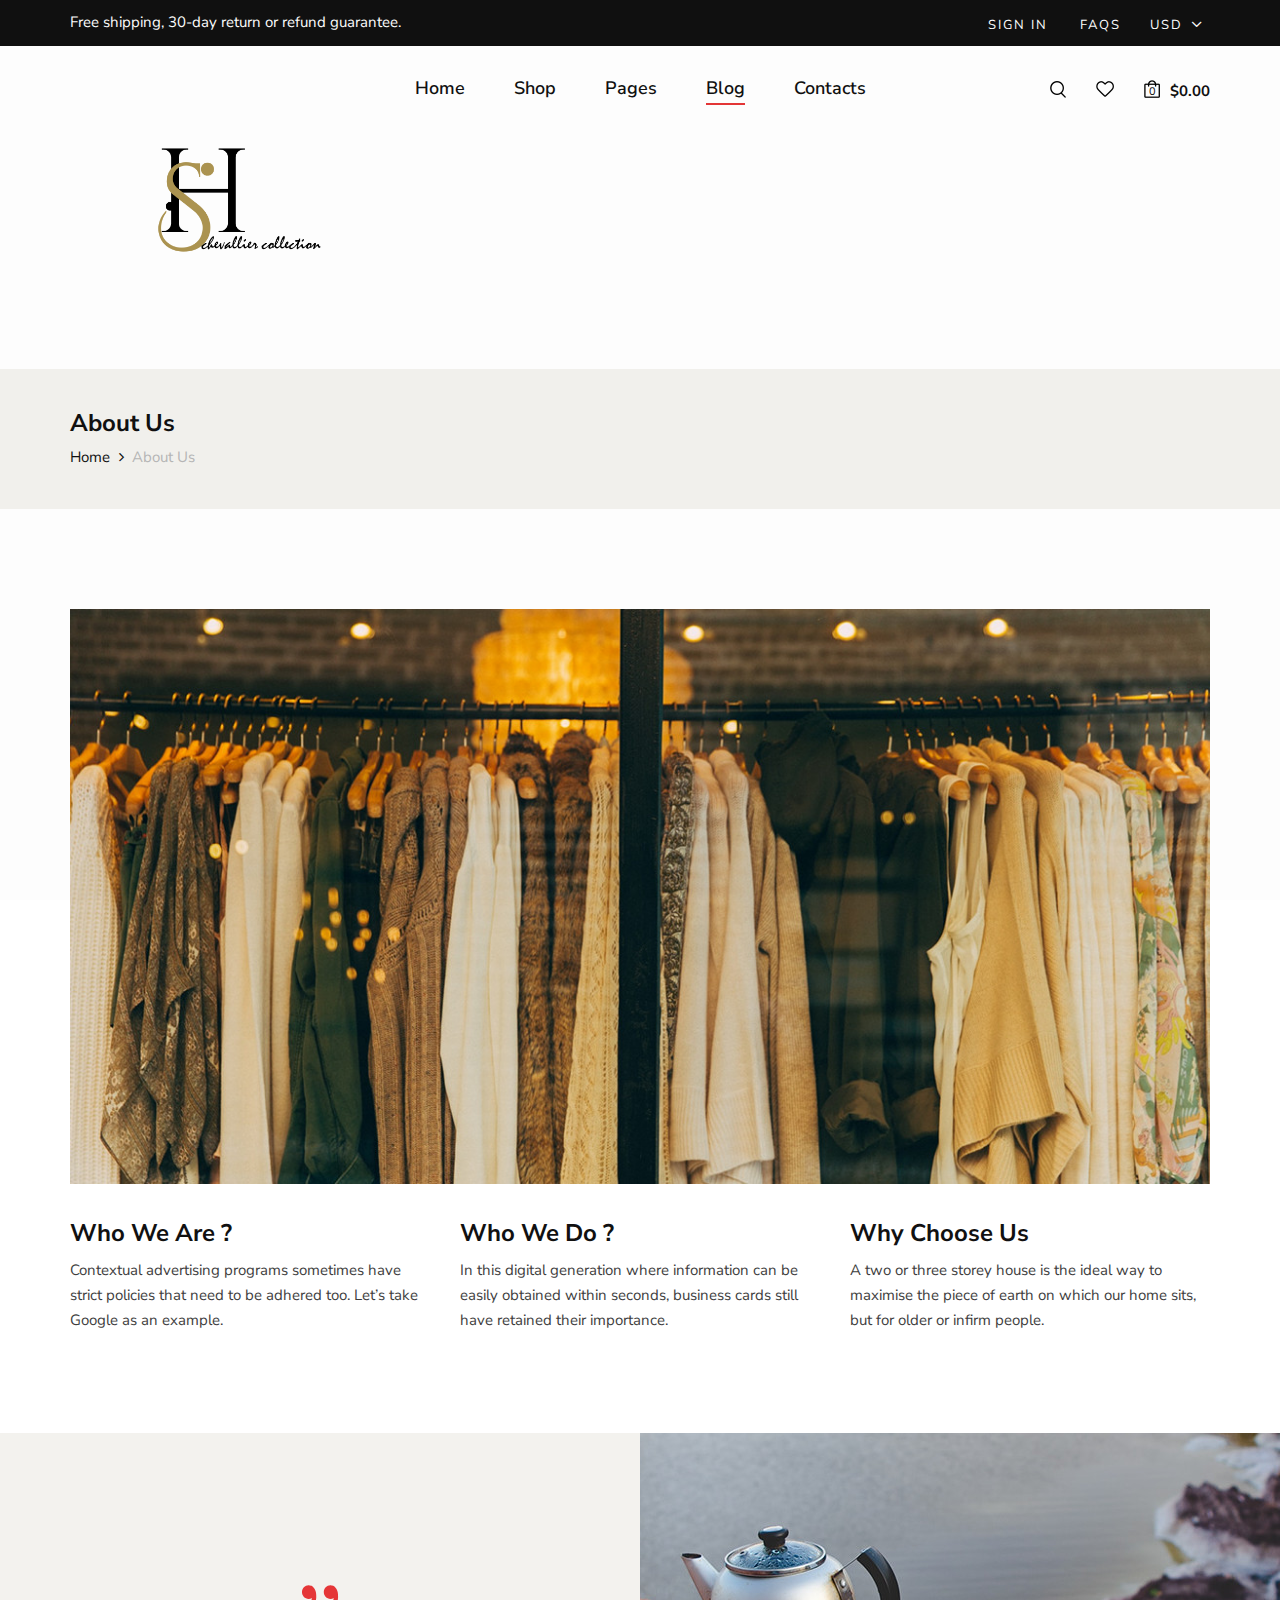
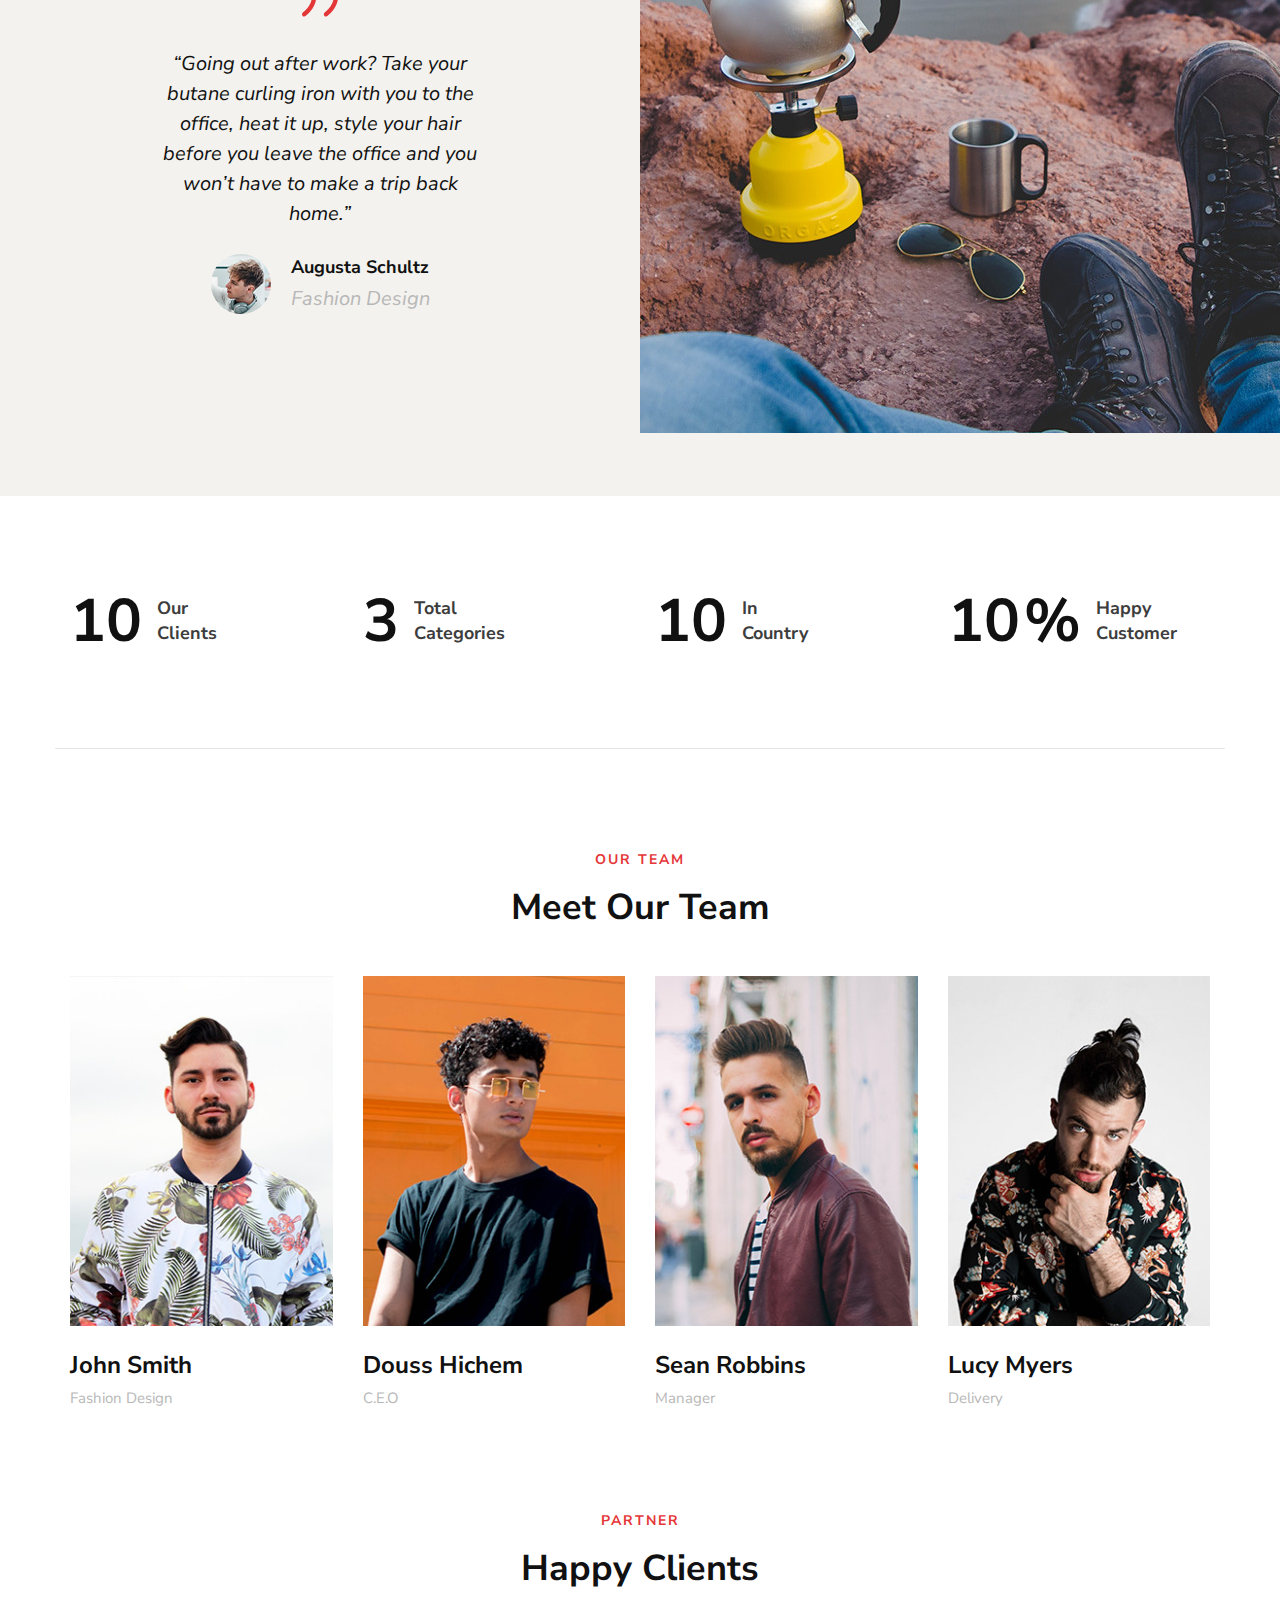
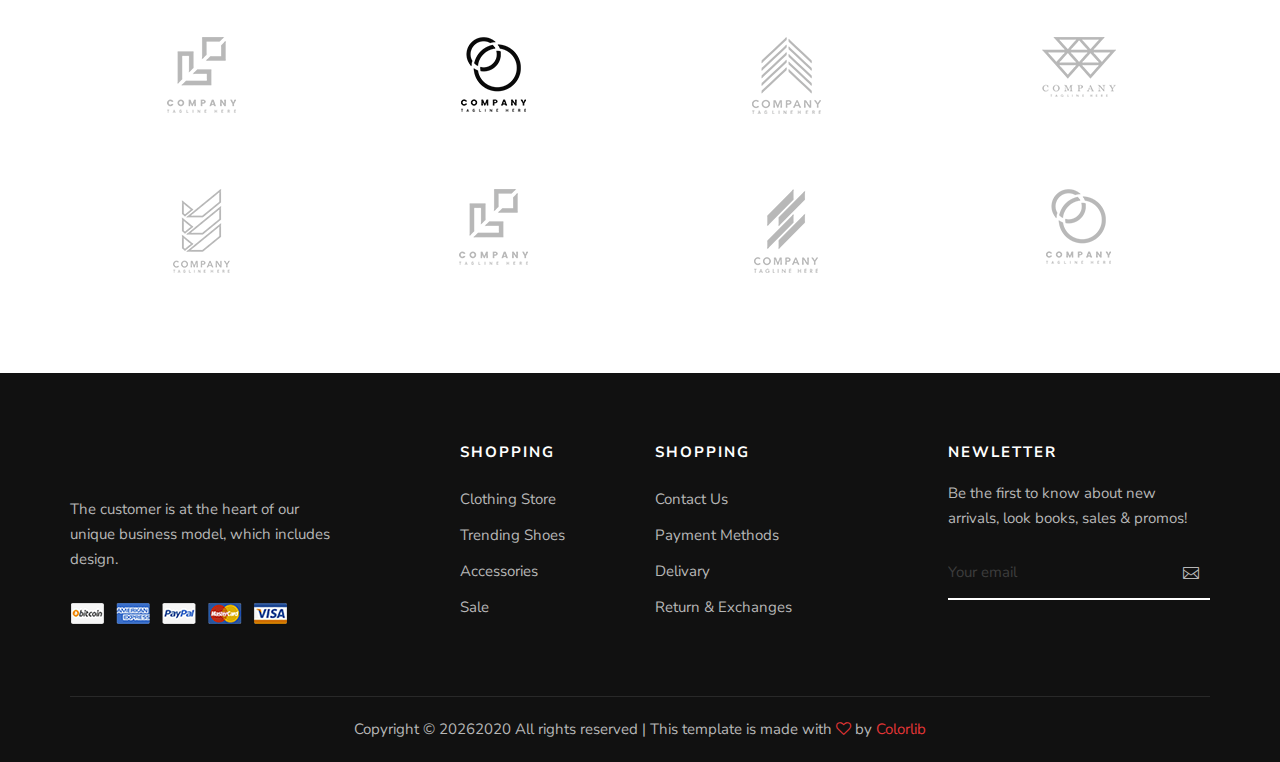
==== commit acfb531a: "page" ====
--- a/about.html
+++ b/about.html
@@ -24,7 +24,9 @@
     <link rel="stylesheet" href="css/style.css" type="text/css">
 </head>
 
+
 <body>
+    
     <!-- Page Preloder -->
     <div id="preloder">
         <div class="loader"></div>
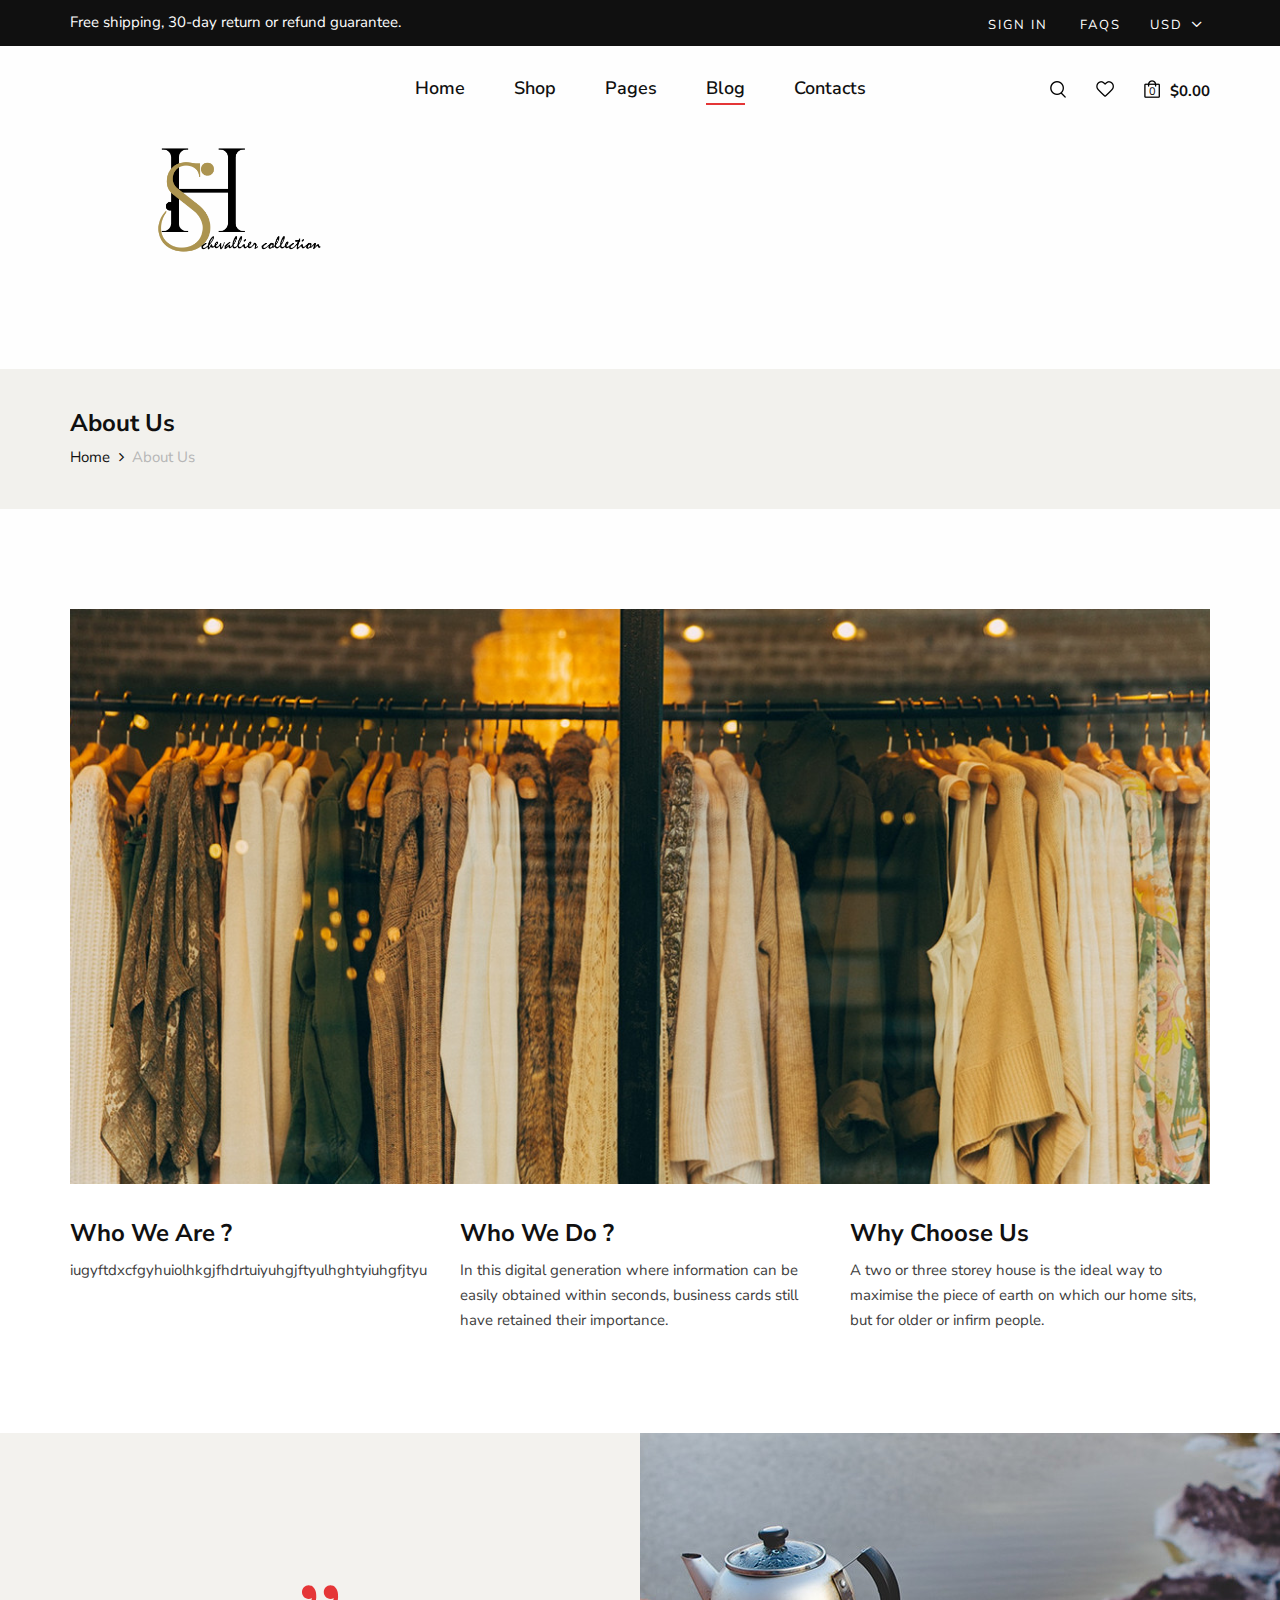
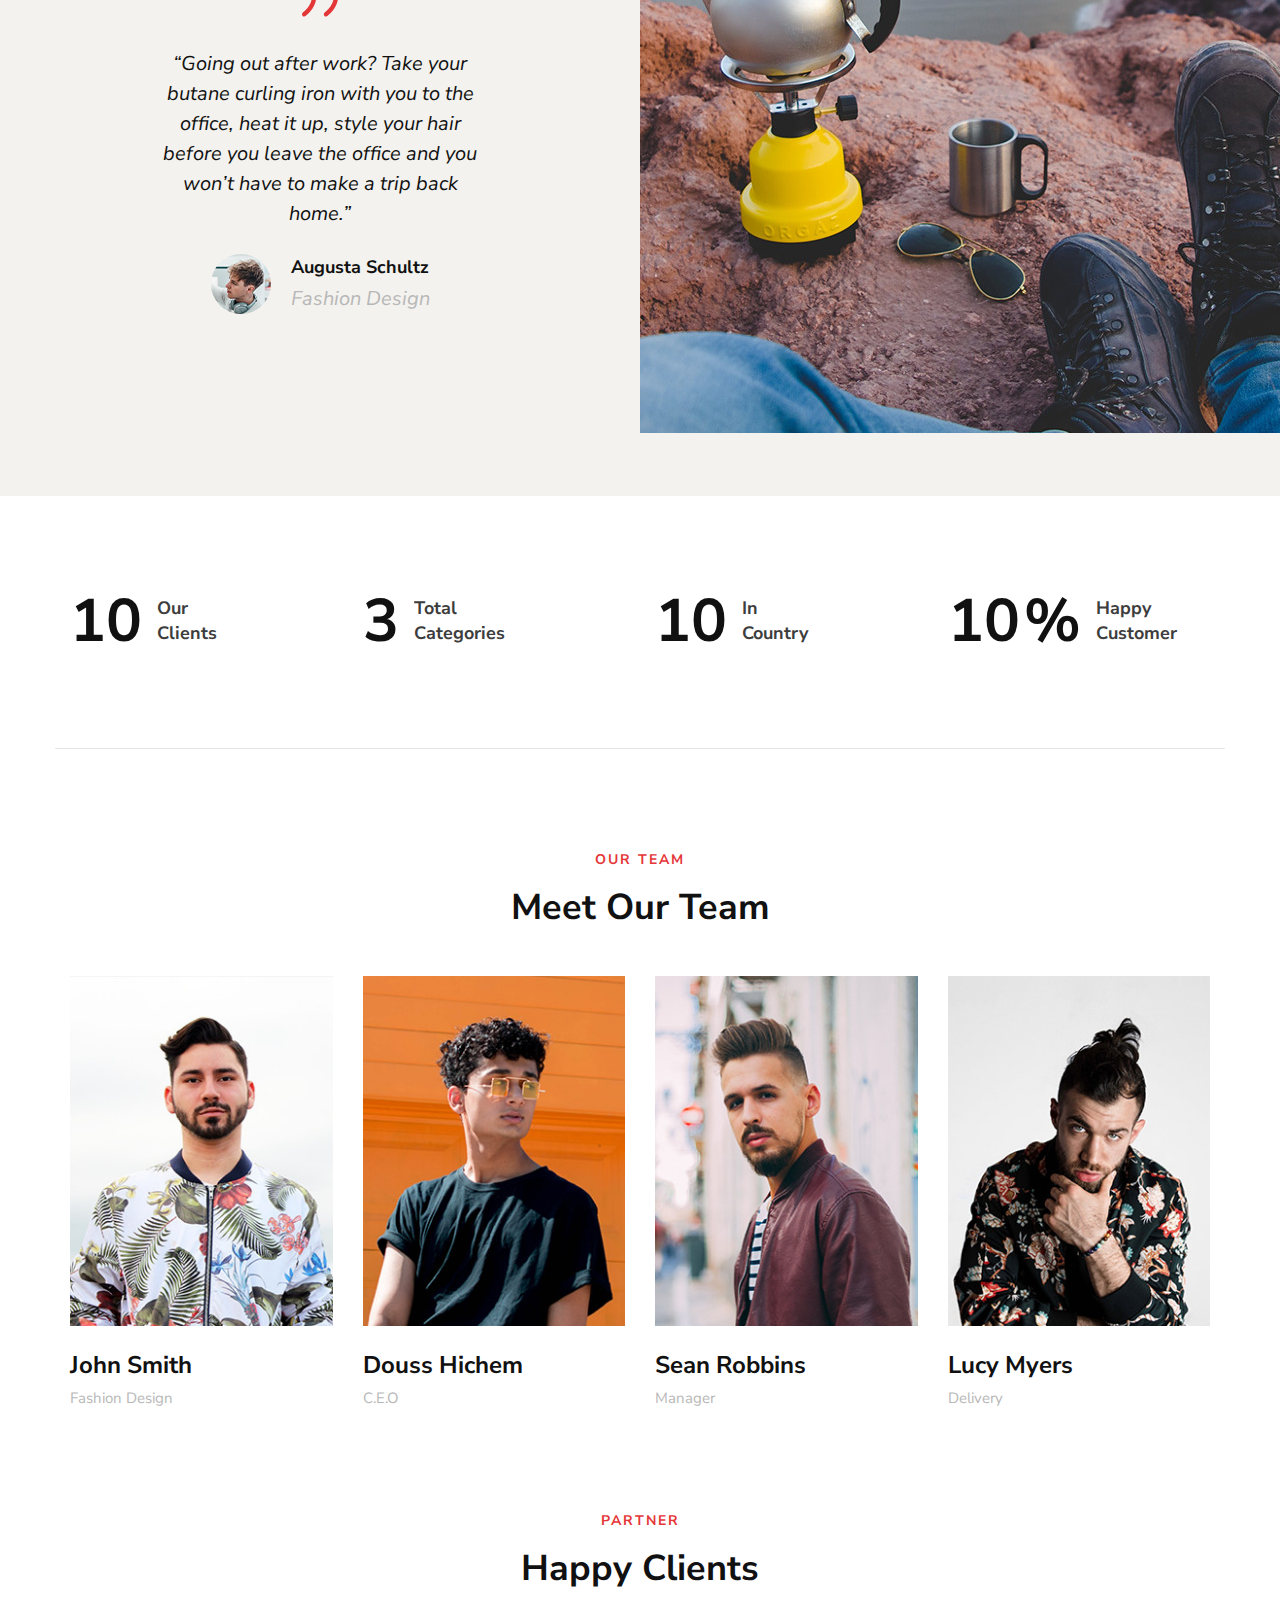
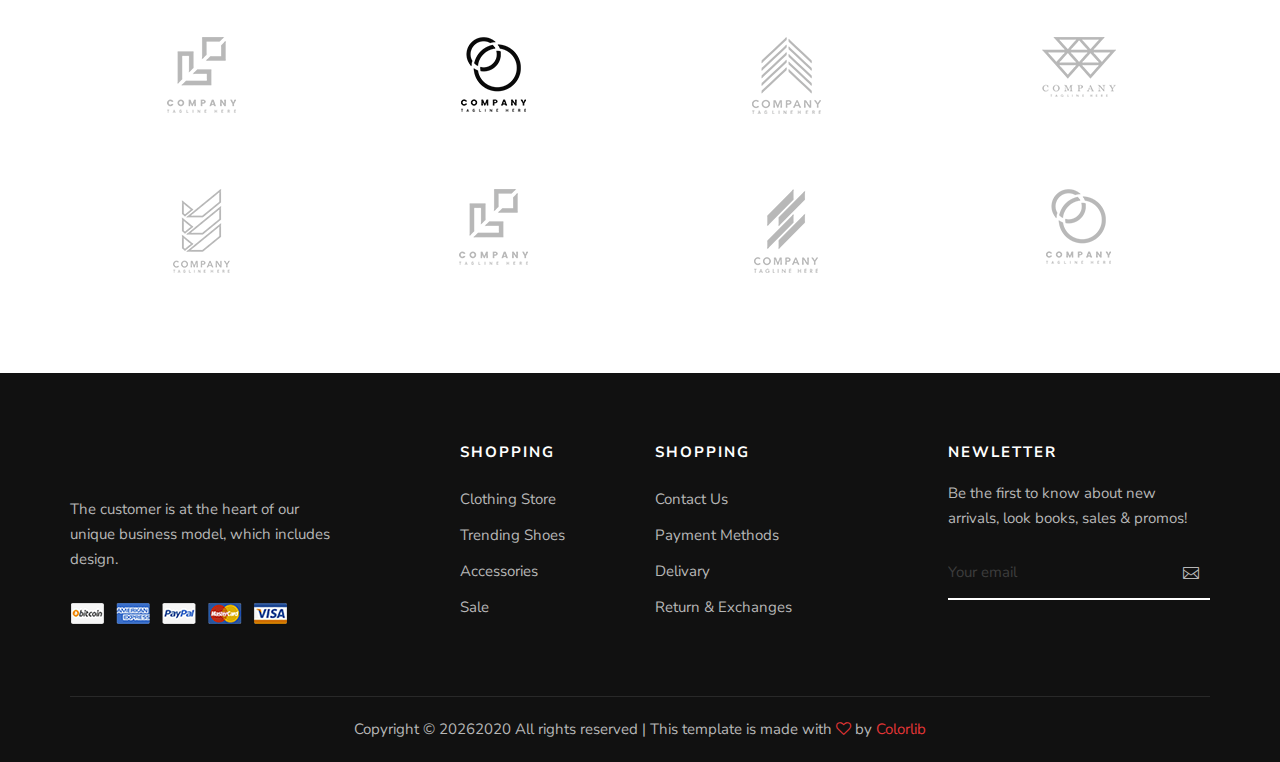
==== commit 971275a9: "update" ====
--- a/about.html
+++ b/about.html
@@ -24,9 +24,7 @@
     <link rel="stylesheet" href="css/style.css" type="text/css">
 </head>
 
-
 <body>
-    
     <!-- Page Preloder -->
     <div id="preloder">
         <div class="loader"></div>
@@ -163,8 +161,7 @@
                 <div class="col-lg-4 col-md-4 col-sm-6">
                     <div class="about__item">
                         <h4>Who We Are ?</h4>
-                        <p>Contextual advertising programs sometimes have strict policies that need to be adhered too.
-                        Let’s take Google as an example.</p>
+                        <p>iugyftdxcfgyhuiolhkgjfhdrtuiyuhgjftyulhghtyiuhgfjtyu</p>
                     </div>
                 </div>
                 <div class="col-lg-4 col-md-4 col-sm-6">
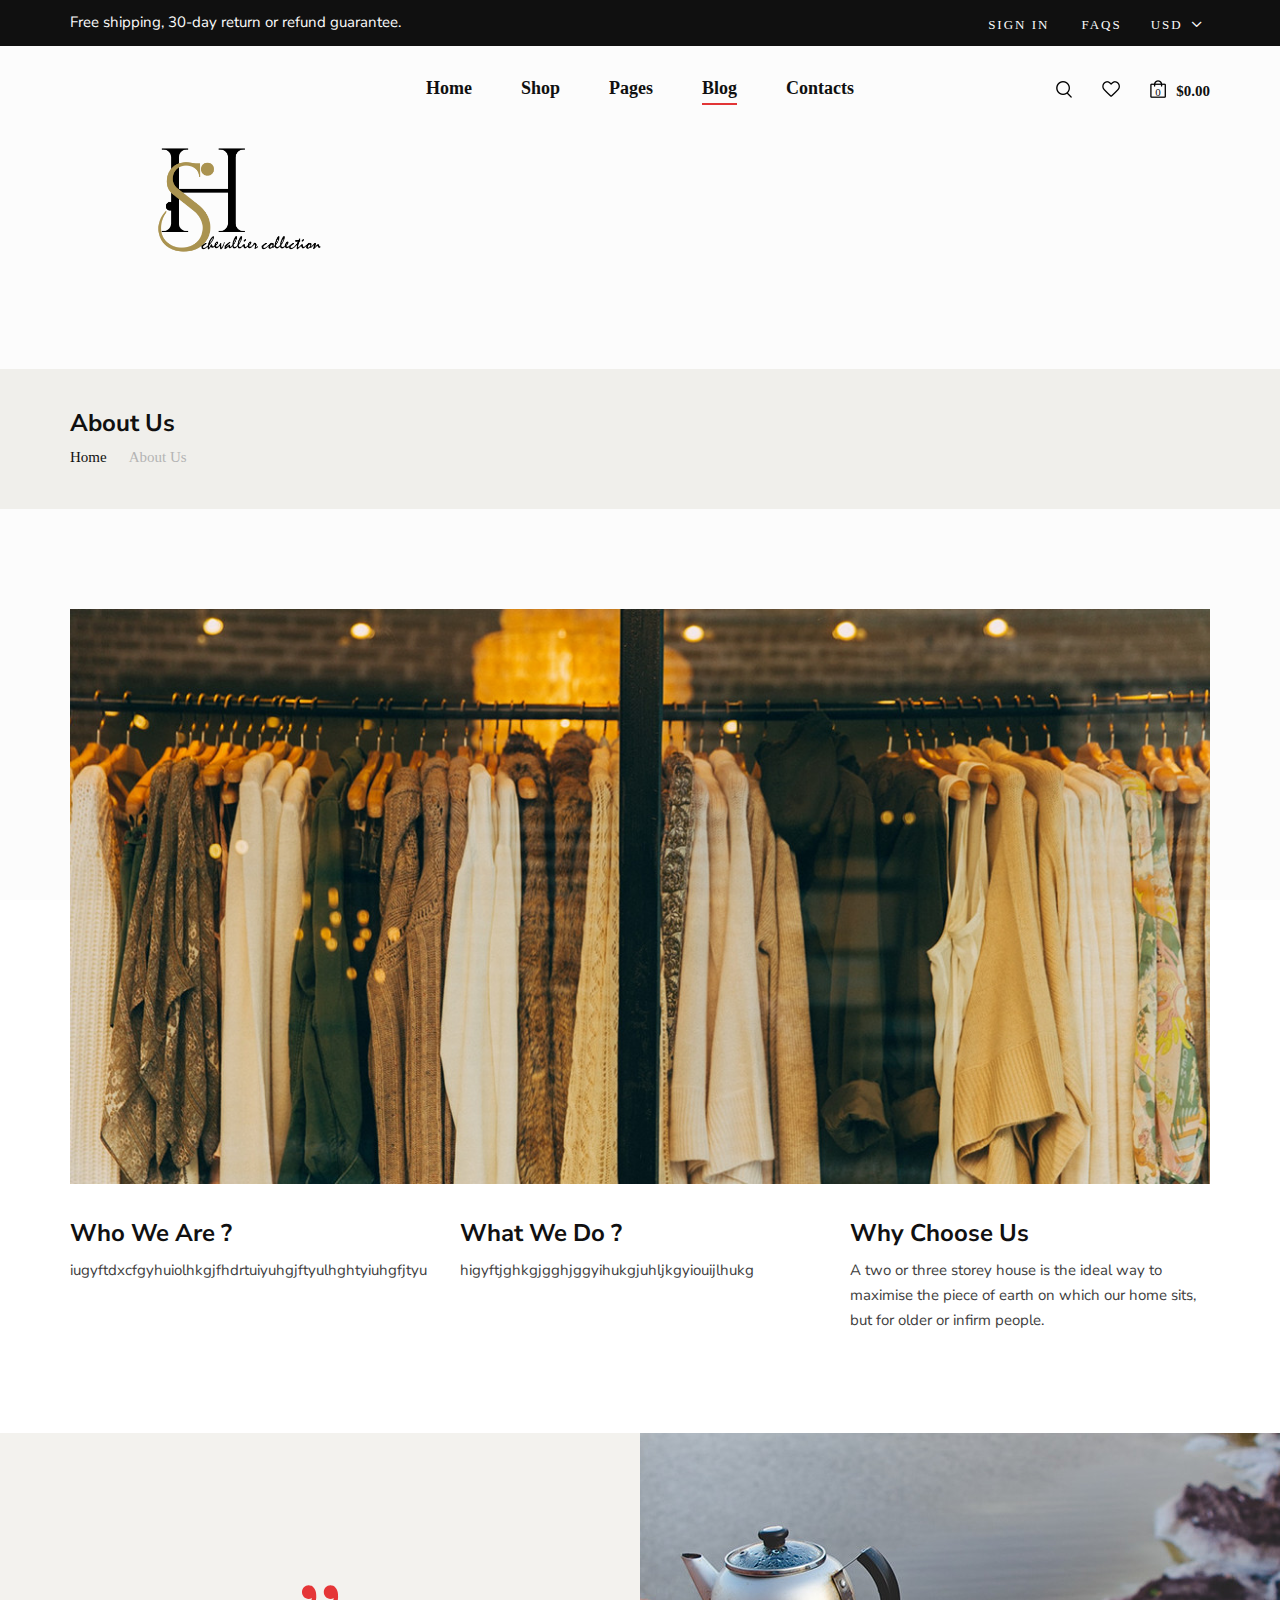
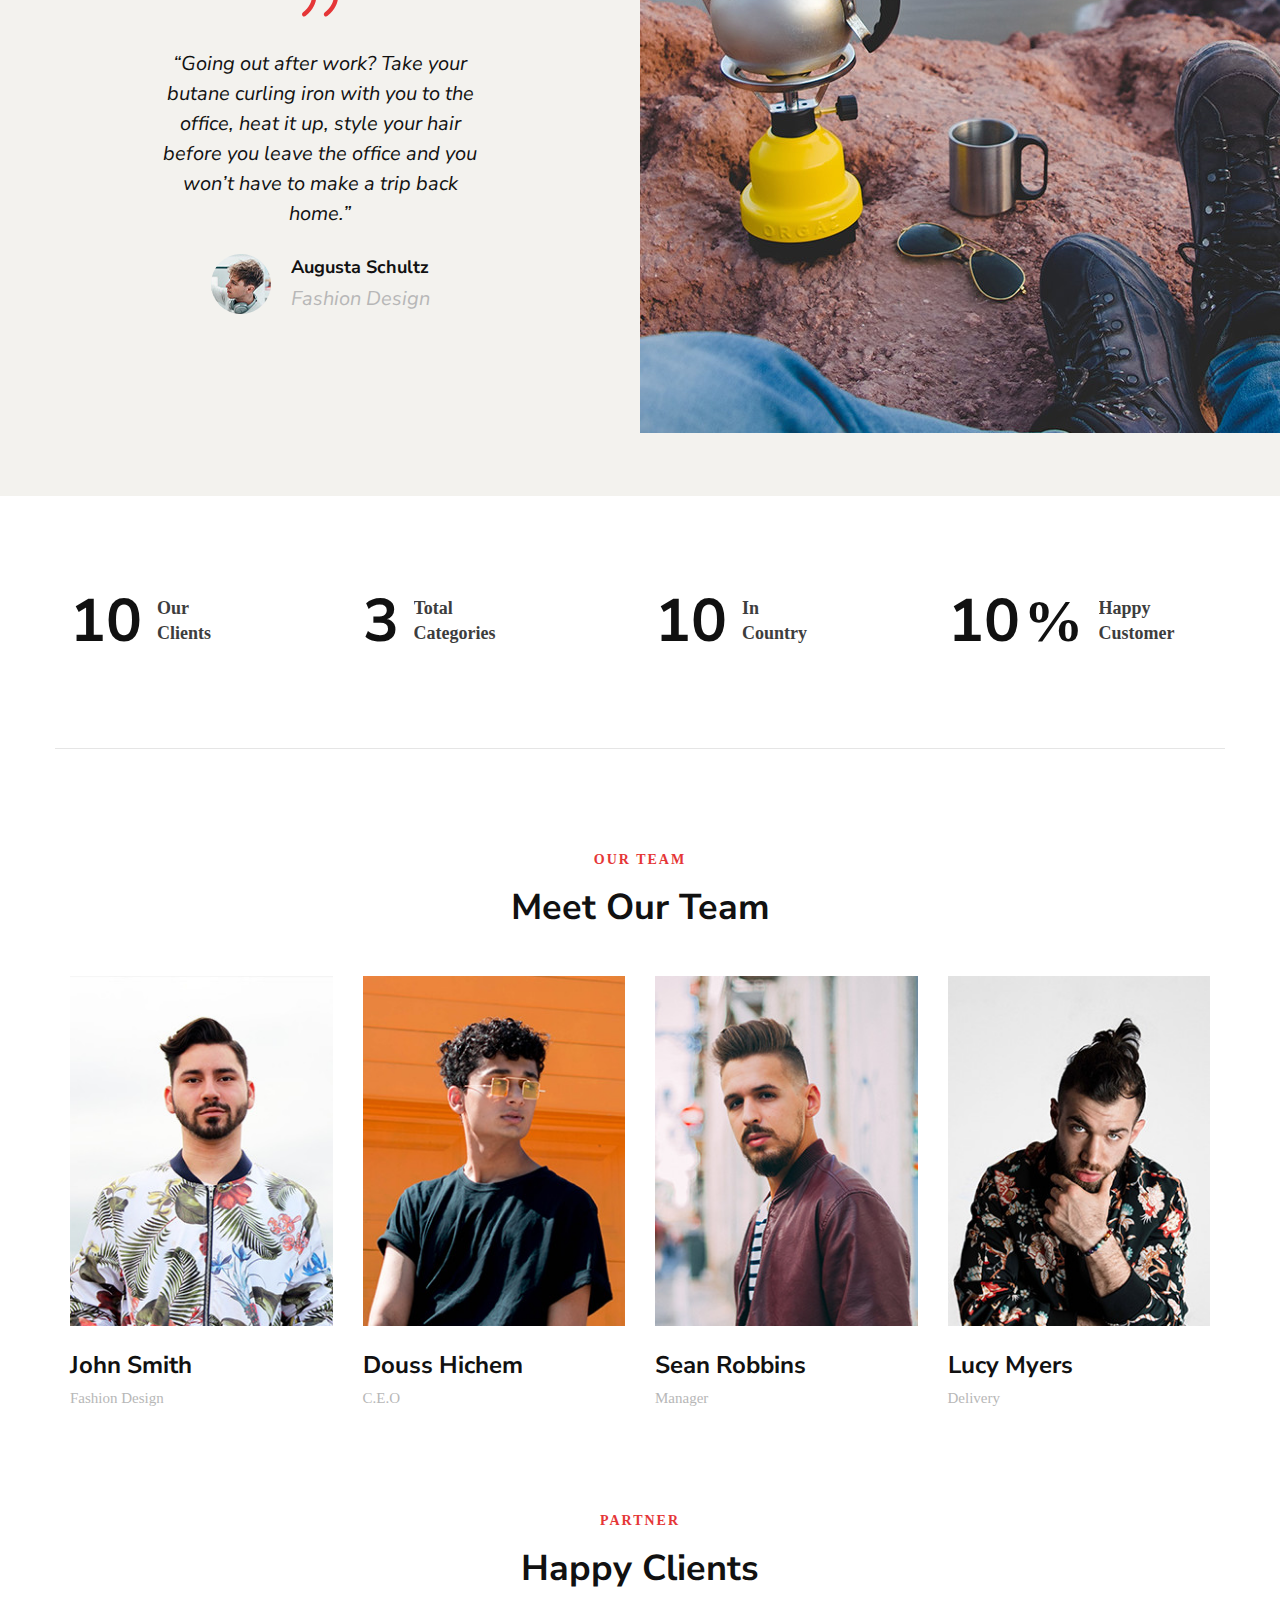
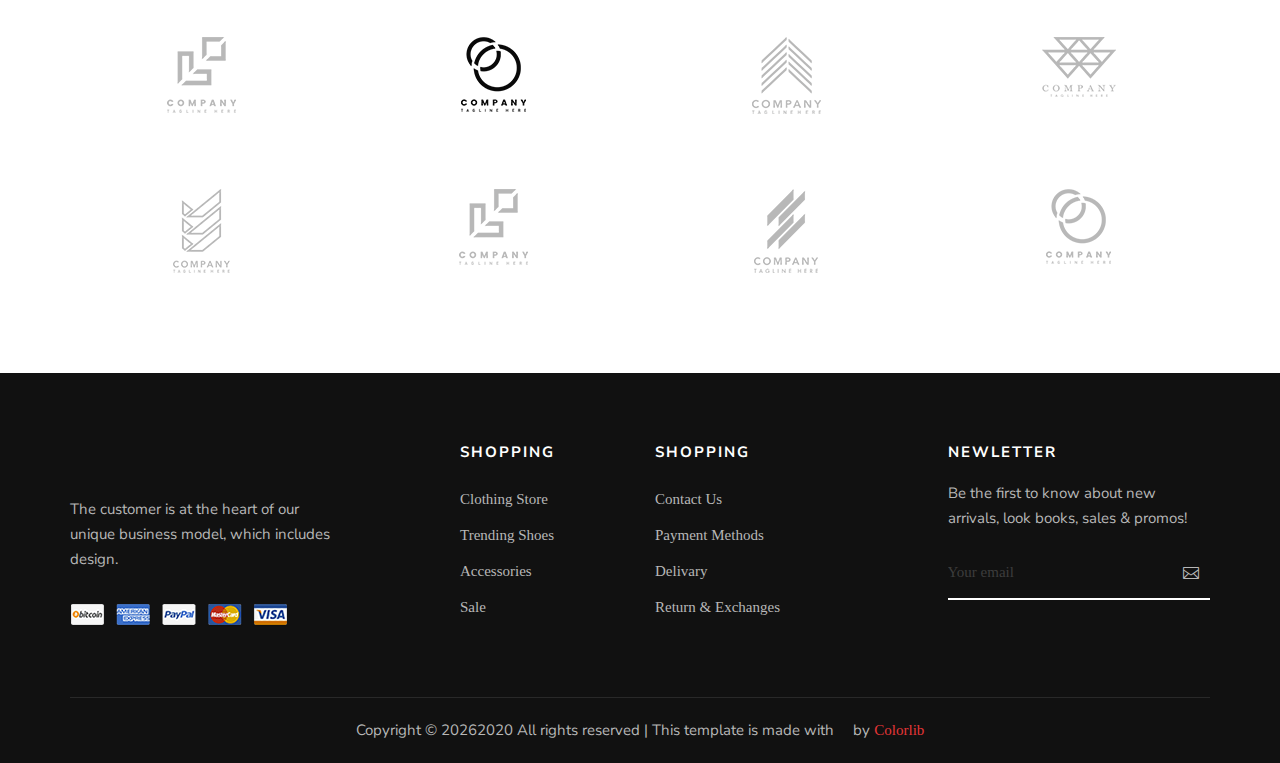
==== commit 043af8f6: "updtes" ====
--- a/about.html
+++ b/about.html
@@ -166,9 +166,8 @@
                 </div>
                 <div class="col-lg-4 col-md-4 col-sm-6">
                     <div class="about__item">
-                        <h4>Who We Do ?</h4>
-                        <p>In this digital generation where information can be easily obtained within seconds, business
-                        cards still have retained their importance.</p>
+                        <h4>What We Do ?</h4>
+                        <p>higyftjghkgjgghjggyihukgjuhljkgyiouijlhukg</p>
                     </div>
                 </div>
                 <div class="col-lg-4 col-md-4 col-sm-6">
